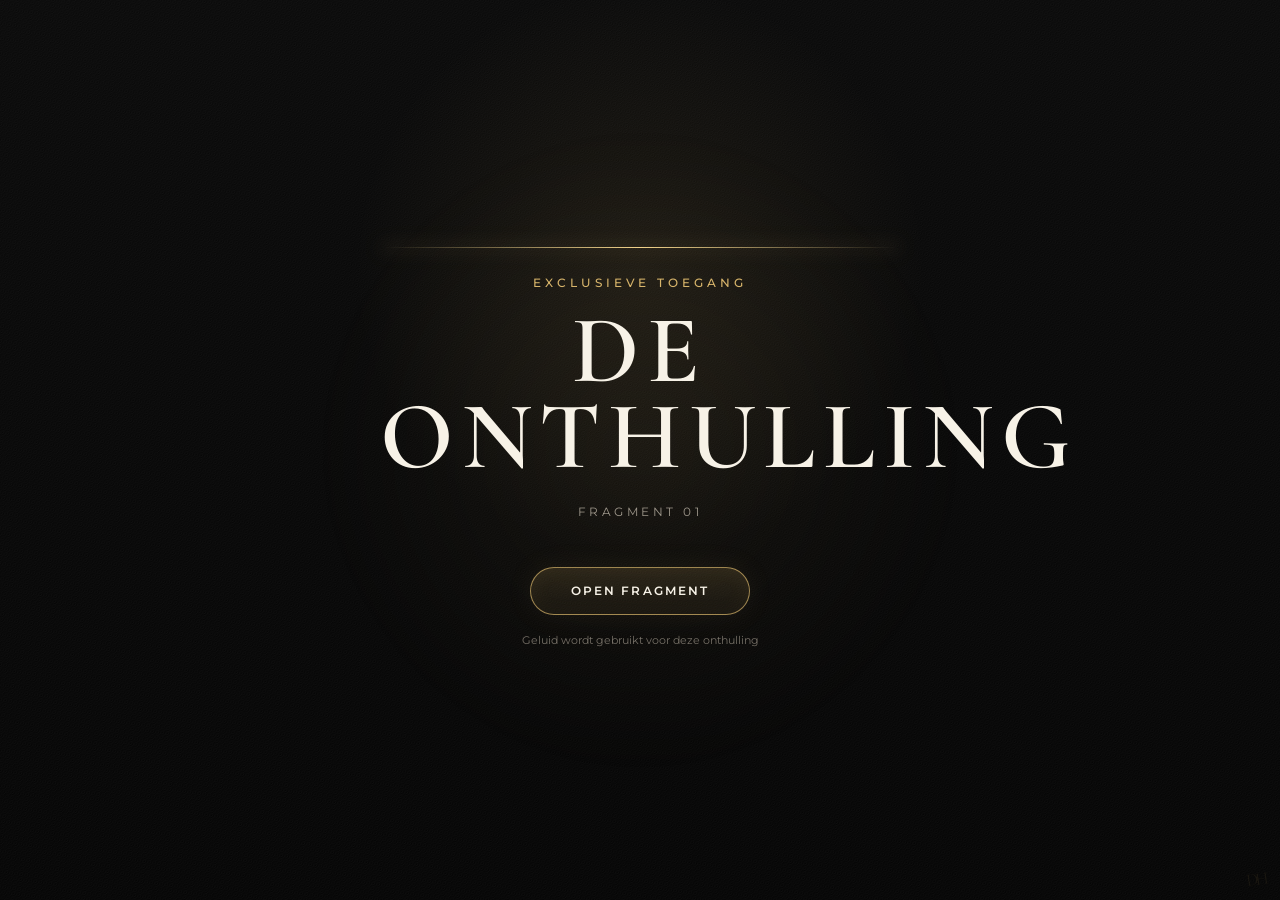
==== index.html @ 3694e0f7 "Add files via upload" ====
<!doctype html>
<html lang="nl">
<head>
  <meta charset="utf-8">
  <meta name="viewport" content="width=device-width, initial-scale=1, viewport-fit=cover">
  <meta name="theme-color" content="#050505">
  <meta name="robots" content="noindex,nofollow,noarchive">
  <title>De Onthulling — Fragment 01</title>
  <link rel="preconnect" href="https://fonts.googleapis.com">
  <link rel="preconnect" href="https://fonts.gstatic.com" crossorigin>
  <link href="https://fonts.googleapis.com/css2?family=Cormorant+Garamond:wght@500;600&family=Montserrat:wght@300;400;500;600&display=swap" rel="stylesheet">
  <link rel="stylesheet" href="styles.css">
</head>
<body>
  <main class="experience" aria-live="polite">
    <div class="ambient" aria-hidden="true"></div>
    <div class="grain" aria-hidden="true"></div>

    <section id="start-screen" class="screen is-visible">
      <div class="brand-block">
        <div class="gold-line"></div>
        <p class="eyebrow">EXCLUSIEVE TOEGANG</p>
        <h1>DE ONTHULLING</h1>
        <p class="fragment-label">FRAGMENT 01</p>
      </div>
      <button id="start-button" class="primary-button" type="button">OPEN FRAGMENT</button>
      <p class="sound-note">Geluid wordt gebruikt voor deze onthulling</p>
    </section>

    <section id="protocol-screen" class="screen">
      <div class="protocol-panel">
        <p class="eyebrow">THE REVEAL PROTOCOL</p>
        <div id="protocol-log" class="protocol-log"></div>
        <div class="progress-shell" aria-hidden="true"><div id="progress-bar" class="progress-bar"></div></div>
      </div>
    </section>

    <section id="countdown-screen" class="screen">
      <p class="eyebrow">FRAGMENT WORDT VRIJGEGEVEN</p>
      <div id="countdown" class="countdown">3</div>
    </section>

    <section id="audio-screen" class="screen">
      <p class="eyebrow">FRAGMENT 01</p>
      <h2>Luister.</h2>
      <div class="wave" aria-hidden="true">
        <span></span><span></span><span></span><span></span><span></span>
        <span></span><span></span><span></span><span></span><span></span>
        <span></span><span></span><span></span><span></span><span></span>
      </div>
      <p class="audio-status">Audiofragment wordt afgespeeld</p>
      <button id="replay-button" class="text-button" type="button">Opnieuw afspelen</button>
    </section>

    <section id="complete-screen" class="screen">
      <div class="completion-mark">✓</div>
      <p class="eyebrow">FRAGMENT VOLTOOID</p>
      <h2>Voortgang opgeslagen.</h2>
      <p class="closing-copy">De volgende onthulling wacht op het juiste moment.</p>
      <button id="restart-button" class="text-button" type="button">Fragment opnieuw beleven</button>
    </section>

    <div class="hidden-signature" aria-hidden="true">DH</div>

    <audio id="crowd-audio" preload="auto">
      <source src="assets/fragment-01-applaus.mp3" type="audio/mpeg">
      <source src="assets/fragment-01-applaus.ogg" type="audio/ogg">
    </audio>
  </main>
  <script src="script.js"></script>
</body>
</html>
---- styles.css ----
:root{--bg:#050505;--gold:#d8b56b;--gold-bright:#f1d38b;--text:#f7f2e7;--muted:#9d968a}*{box-sizing:border-box}html,body{min-height:100%;margin:0;background:var(--bg);color:var(--text);font-family:"Montserrat",sans-serif}body{overflow:hidden;min-height:100dvh}button{font:inherit}.experience{position:relative;min-height:100dvh;display:grid;place-items:center;isolation:isolate;overflow:hidden;background:radial-gradient(circle at 50% 30%,rgba(216,181,107,.09),transparent 32%),linear-gradient(180deg,#080808 0%,#030303 100%)}.ambient{position:absolute;width:42rem;height:42rem;border-radius:50%;background:radial-gradient(circle,rgba(216,181,107,.06),transparent 68%);filter:blur(20px);animation:breathe 7s ease-in-out infinite}.grain{position:absolute;inset:-50%;opacity:.045;pointer-events:none;background-image:repeating-radial-gradient(circle at 0 0,transparent 0,#fff 1px,transparent 2px);background-size:5px 5px;transform:rotate(8deg)}.screen{position:absolute;inset:0;padding:max(28px,env(safe-area-inset-top)) 24px max(34px,env(safe-area-inset-bottom));display:grid;place-items:center;align-content:center;text-align:center;opacity:0;transform:scale(.985);pointer-events:none;transition:opacity .9s ease,transform 1.2s ease}.screen.is-visible{opacity:1;transform:scale(1);pointer-events:auto}.brand-block{width:min(88vw,520px)}.gold-line{width:0;height:1px;margin:0 auto 28px;background:linear-gradient(90deg,transparent,var(--gold-bright),transparent);box-shadow:0 0 18px rgba(241,211,139,.65);animation:drawLine 1.8s .25s ease forwards}.eyebrow{margin:0 0 18px;color:var(--gold);font-size:.72rem;letter-spacing:.34em;font-weight:500}h1,h2{font-family:"Cormorant Garamond",serif;font-weight:600}h1{margin:0;font-size:clamp(3rem,11vw,6rem);letter-spacing:.08em;line-height:.9}h2{margin:6px 0 24px;font-size:clamp(2.3rem,9vw,4.8rem);letter-spacing:.03em}.fragment-label{margin:24px 0 48px;color:var(--muted);font-size:.78rem;letter-spacing:.28em}.primary-button{min-width:220px;padding:16px 24px;border:1px solid rgba(216,181,107,.7);border-radius:999px;color:var(--text);background:linear-gradient(180deg,rgba(216,181,107,.14),rgba(216,181,107,.05));letter-spacing:.18em;font-size:.73rem;font-weight:600;box-shadow:inset 0 0 20px rgba(216,181,107,.05),0 0 30px rgba(216,181,107,.07);cursor:pointer;transition:.3s ease}.primary-button:active{transform:scale(.98)}.sound-note{margin:18px 0 0;color:#756f66;font-size:.68rem}.protocol-panel{width:min(86vw,520px)}.protocol-log{min-height:176px;display:grid;align-content:center;gap:14px;margin:16px 0 28px;color:#d4cdc2;font-size:.82rem;letter-spacing:.05em}.protocol-entry{opacity:0;transform:translateY(8px);animation:revealEntry .55s ease forwards}.protocol-entry strong{color:var(--gold-bright);font-weight:500}.progress-shell{height:2px;overflow:hidden;background:rgba(255,255,255,.08)}.progress-bar{width:0;height:100%;background:linear-gradient(90deg,var(--gold),var(--gold-bright));box-shadow:0 0 14px rgba(216,181,107,.65);transition:width .7s ease}.countdown{font-family:"Cormorant Garamond",serif;font-size:clamp(8rem,35vw,15rem);line-height:.8;color:var(--gold-bright);text-shadow:0 0 45px rgba(216,181,107,.22);animation:countPulse .9s ease}.wave{height:88px;display:flex;align-items:center;justify-content:center;gap:5px;margin:8px 0 18px}.wave span{width:3px;height:14px;border-radius:4px;background:linear-gradient(180deg,var(--gold-bright),#8e6e34);box-shadow:0 0 12px rgba(216,181,107,.3);animation:wave 1s ease-in-out infinite}.wave span:nth-child(2n){animation-delay:-.15s}.wave span:nth-child(3n){animation-delay:-.35s}.wave span:nth-child(4n){animation-delay:-.55s}.audio-status,.closing-copy{color:var(--muted);font-size:.83rem;line-height:1.8}.text-button{margin-top:28px;padding:10px 8px;border:0;border-bottom:1px solid rgba(216,181,107,.35);color:var(--gold);background:transparent;font-size:.7rem;letter-spacing:.13em;text-transform:uppercase;cursor:pointer}.completion-mark{width:62px;height:62px;display:grid;place-items:center;margin-bottom:26px;border:1px solid rgba(216,181,107,.55);border-radius:50%;color:var(--gold-bright);font-size:1.5rem;box-shadow:0 0 26px rgba(216,181,107,.1)}.hidden-signature{position:absolute;right:14px;bottom:calc(10px + env(safe-area-inset-bottom));color:rgba(216,181,107,.08);font-family:"Cormorant Garamond",serif;font-size:1.1rem;letter-spacing:-.15em;transform:rotate(-8deg);user-select:none}@keyframes drawLine{to{width:100%}}@keyframes revealEntry{to{opacity:1;transform:translateY(0)}}@keyframes breathe{50%{transform:scale(1.08);opacity:.7}}@keyframes countPulse{0%{opacity:0;transform:scale(.7);filter:blur(8px)}35%{opacity:1;transform:scale(1.08);filter:blur(0)}100%{transform:scale(1)}}@keyframes wave{0%,100%{height:14px;opacity:.45}50%{height:72px;opacity:1}}@media(prefers-reduced-motion:reduce){*,*::before,*::after{animation-duration:.01ms!important;animation-iteration-count:1!important;transition-duration:.01ms!important}}
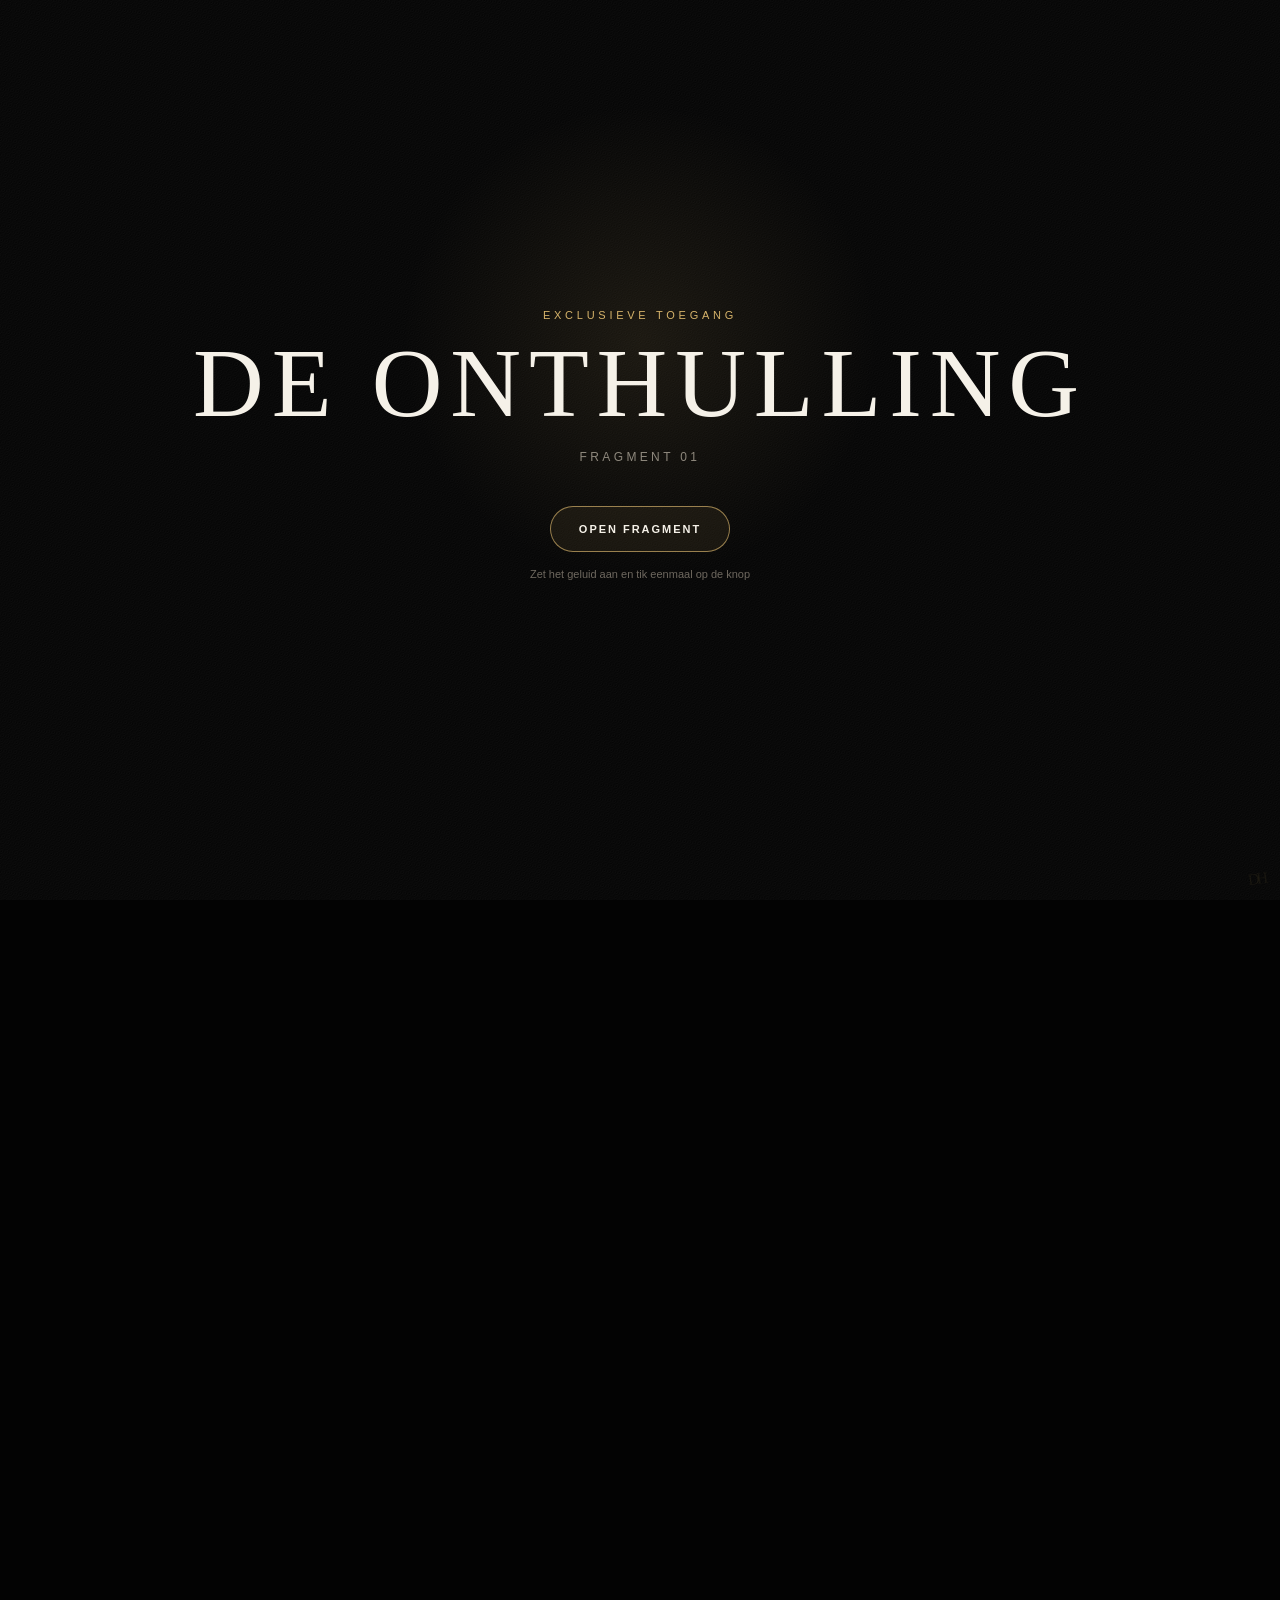
==== commit 2bde05f4: "Add files via upload" ====
--- a/index.html
+++ b/index.html
@@ -1,72 +1,91 @@
 <!doctype html>
 <html lang="nl">
 <head>
-  <meta charset="utf-8">
-  <meta name="viewport" content="width=device-width, initial-scale=1, viewport-fit=cover">
-  <meta name="theme-color" content="#050505">
-  <meta name="robots" content="noindex,nofollow,noarchive">
-  <title>De Onthulling — Fragment 01</title>
-  <link rel="preconnect" href="https://fonts.googleapis.com">
-  <link rel="preconnect" href="https://fonts.gstatic.com" crossorigin>
-  <link href="https://fonts.googleapis.com/css2?family=Cormorant+Garamond:wght@500;600&family=Montserrat:wght@300;400;500;600&display=swap" rel="stylesheet">
-  <link rel="stylesheet" href="styles.css">
+<meta charset="utf-8">
+<meta name="viewport" content="width=device-width,initial-scale=1,viewport-fit=cover">
+<meta name="theme-color" content="#030303">
+<meta name="robots" content="noindex,nofollow,noarchive">
+<title>De Onthulling — Fragment 01</title>
+<style>
+:root{--bg:#030303;--gold:#d6b36a;--light:#f6dda0;--text:#f5f1e8;--muted:#8e887d}
+*{box-sizing:border-box}html,body{margin:0;min-height:100%;background:var(--bg);color:var(--text);font-family:Arial,Helvetica,sans-serif;overflow:hidden}
+body{min-height:100dvh}
+#app{position:relative;min-height:100dvh;display:grid;place-items:center;isolation:isolate;background:radial-gradient(circle at 50% 38%,rgba(214,179,106,.10),transparent 28%),#030303}
+#app:before{content:"";position:absolute;inset:-60%;opacity:.045;background-image:repeating-radial-gradient(circle at 0 0,transparent 0,#fff 1px,transparent 2px);background-size:5px 5px;transform:rotate(8deg);pointer-events:none}
+.screen{position:absolute;inset:0;padding:32px 24px;display:grid;place-items:center;align-content:center;text-align:center;opacity:0;transform:scale(.985);pointer-events:none;transition:opacity 1.1s ease,transform 1.4s ease}
+.screen.show{opacity:1;transform:scale(1);pointer-events:auto}
+.kicker{margin:0 0 18px;color:var(--gold);font-size:11px;letter-spacing:.34em;text-transform:uppercase}
+h1,h2{font-family:Georgia,'Times New Roman',serif;font-weight:500}
+h1{margin:0;font-size:clamp(48px,12vw,98px);line-height:.9;letter-spacing:.08em}
+h2{margin:8px 0 20px;font-size:clamp(38px,9vw,72px)}
+.sub{margin:22px 0 42px;color:var(--muted);font-size:12px;letter-spacing:.28em}
+button{border:1px solid rgba(214,179,106,.68);border-radius:999px;padding:16px 28px;color:var(--text);background:rgba(214,179,106,.08);font-size:11px;font-weight:700;letter-spacing:.18em;cursor:pointer}
+button:active{transform:scale(.98)}
+.note{margin-top:16px;color:#6e685f;font-size:11px}
+.cinema-logo{position:relative;width:min(82vw,620px);height:190px;display:grid;place-items:center}
+.logo-line{position:absolute;height:2px;width:0;background:linear-gradient(90deg,transparent,var(--light),transparent);box-shadow:0 0 24px rgba(246,221,160,.7)}
+.logo-line.top{top:26px;animation:lineDraw 2.4s forwards}
+.logo-line.bottom{bottom:26px;animation:lineDraw 2.4s .35s forwards}
+.logo-title{opacity:0;filter:blur(12px);transform:scale(1.12);animation:titleReveal 2.8s .9s forwards;font-family:Georgia,'Times New Roman',serif;font-size:clamp(42px,10vw,88px);letter-spacing:.10em;white-space:nowrap}
+.flare{position:absolute;width:10px;height:10px;border-radius:50%;background:var(--light);box-shadow:0 0 30px 12px rgba(246,221,160,.3);opacity:0;animation:flare 2s 2.1s ease forwards}
+.protocol{width:min(86vw,520px)}
+.log{min-height:230px;display:grid;align-content:center;gap:18px;font-size:13px;letter-spacing:.06em;color:#cfc8bc}
+.entry{opacity:0;transform:translateY(10px);animation:entry .7s forwards}
+.entry strong{color:var(--light);font-weight:500}
+.track{height:2px;background:rgba(255,255,255,.08);overflow:hidden}
+.bar{height:100%;width:0;background:linear-gradient(90deg,var(--gold),var(--light));box-shadow:0 0 16px rgba(214,179,106,.8);transition:width 1.2s ease}
+.count{font-family:Georgia,'Times New Roman',serif;font-size:clamp(130px,36vw,260px);color:var(--light);text-shadow:0 0 50px rgba(214,179,106,.23)}
+.count.pop{animation:pop 1.25s ease}
+.wave{height:100px;display:flex;align-items:center;justify-content:center;gap:6px;margin:12px 0 22px}
+.wave i{display:block;width:3px;height:16px;border-radius:5px;background:linear-gradient(var(--light),#8d6c31);box-shadow:0 0 12px rgba(214,179,106,.35);animation:wave 1s ease-in-out infinite}
+.wave i:nth-child(2n){animation-delay:-.2s}.wave i:nth-child(3n){animation-delay:-.45s}.wave i:nth-child(5n){animation-delay:-.65s}
+.status,.closing{color:var(--muted);font-size:13px;line-height:1.8}
+.check{width:66px;height:66px;margin:0 auto 28px;display:grid;place-items:center;border:1px solid rgba(214,179,106,.55);border-radius:50%;color:var(--light);font-size:25px;box-shadow:0 0 30px rgba(214,179,106,.12)}
+.signature{position:absolute;right:15px;bottom:12px;color:rgba(214,179,106,.07);font-family:Georgia,serif;letter-spacing:-.18em;transform:rotate(-8deg)}
+.error{max-width:480px;color:#d7cbb4;font-size:13px;line-height:1.7}
+@keyframes lineDraw{to{width:100%}}@keyframes titleReveal{to{opacity:1;filter:blur(0);transform:scale(1)}}@keyframes flare{30%{opacity:1}100%{opacity:0;transform:scale(18)}}@keyframes entry{to{opacity:1;transform:none}}@keyframes pop{0%{opacity:0;transform:scale(.65);filter:blur(12px)}35%{opacity:1;transform:scale(1.08);filter:blur(0)}100%{transform:scale(1)}}@keyframes wave{0%,100%{height:16px;opacity:.4}50%{height:88px;opacity:1}}
+@media(max-width:430px){.logo-title{font-size:38px;letter-spacing:.07em}.log{min-height:210px;gap:16px}}
+</style>
 </head>
 <body>
-  <main class="experience" aria-live="polite">
-    <div class="ambient" aria-hidden="true"></div>
-    <div class="grain" aria-hidden="true"></div>
-
-    <section id="start-screen" class="screen is-visible">
-      <div class="brand-block">
-        <div class="gold-line"></div>
-        <p class="eyebrow">EXCLUSIEVE TOEGANG</p>
-        <h1>DE ONTHULLING</h1>
-        <p class="fragment-label">FRAGMENT 01</p>
-      </div>
-      <button id="start-button" class="primary-button" type="button">OPEN FRAGMENT</button>
-      <p class="sound-note">Geluid wordt gebruikt voor deze onthulling</p>
-    </section>
-
-    <section id="protocol-screen" class="screen">
-      <div class="protocol-panel">
-        <p class="eyebrow">THE REVEAL PROTOCOL</p>
-        <div id="protocol-log" class="protocol-log"></div>
-        <div class="progress-shell" aria-hidden="true"><div id="progress-bar" class="progress-bar"></div></div>
-      </div>
-    </section>
-
-    <section id="countdown-screen" class="screen">
-      <p class="eyebrow">FRAGMENT WORDT VRIJGEGEVEN</p>
-      <div id="countdown" class="countdown">3</div>
-    </section>
-
-    <section id="audio-screen" class="screen">
-      <p class="eyebrow">FRAGMENT 01</p>
-      <h2>Luister.</h2>
-      <div class="wave" aria-hidden="true">
-        <span></span><span></span><span></span><span></span><span></span>
-        <span></span><span></span><span></span><span></span><span></span>
-        <span></span><span></span><span></span><span></span><span></span>
-      </div>
-      <p class="audio-status">Audiofragment wordt afgespeeld</p>
-      <button id="replay-button" class="text-button" type="button">Opnieuw afspelen</button>
-    </section>
-
-    <section id="complete-screen" class="screen">
-      <div class="completion-mark">✓</div>
-      <p class="eyebrow">FRAGMENT VOLTOOID</p>
-      <h2>Voortgang opgeslagen.</h2>
-      <p class="closing-copy">De volgende onthulling wacht op het juiste moment.</p>
-      <button id="restart-button" class="text-button" type="button">Fragment opnieuw beleven</button>
-    </section>
-
-    <div class="hidden-signature" aria-hidden="true">DH</div>
-
-    <audio id="crowd-audio" preload="auto">
-      <source src="assets/fragment-01-applaus.mp3" type="audio/mpeg">
-      <source src="assets/fragment-01-applaus.ogg" type="audio/ogg">
-    </audio>
-  </main>
-  <script src="script.js"></script>
+<main id="app">
+<section id="start" class="screen show"><div><p class="kicker">Exclusieve toegang</p><h1>DE ONTHULLING</h1><p class="sub">FRAGMENT 01</p><button id="open">OPEN FRAGMENT</button><p class="note">Zet het geluid aan en tik eenmaal op de knop</p></div></section>
+<section id="brand" class="screen"><div class="cinema-logo"><div class="logo-line top"></div><div class="flare"></div><div class="logo-title">DE ONTHULLING</div><div class="logo-line bottom"></div></div></section>
+<section id="protocol" class="screen"><div class="protocol"><p class="kicker">Reveal protocol</p><div id="log" class="log"></div><div class="track"><div id="bar" class="bar"></div></div></div></section>
+<section id="countdown" class="screen"><div><p class="kicker">Fragment wordt vrijgegeven</p><div id="number" class="count">3</div></div></section>
+<section id="audioScreen" class="screen"><div><p class="kicker">Fragment 01</p><h2>Luister.</h2><div class="wave"><i></i><i></i><i></i><i></i><i></i><i></i><i></i><i></i><i></i><i></i><i></i><i></i><i></i><i></i><i></i><i></i><i></i></div><p id="audioStatus" class="status">Audiofragment wordt afgespeeld</p><button id="soundFallback" style="display:none">START GELUID</button></div></section>
+<section id="complete" class="screen"><div><div class="check">✓</div><p class="kicker">Fragment voltooid</p><h2>Voortgang opgeslagen.</h2><p class="closing">De volgende onthulling wacht op het juiste moment.</p><button id="again">OPNIEUW BELEVEN</button></div></section>
+<div class="signature">DH</div>
+<audio id="audio" preload="auto" playsinline src="[data-uri]"></audio>
+</main>
+<script>
+const $=id=>document.getElementById(id), wait=ms=>new Promise(r=>setTimeout(r,ms));
+const screens=['start','brand','protocol','countdown','audioScreen','complete'];
+function show(id){screens.forEach(x=>$(x).classList.toggle('show',x===id));}
+const audio=$('audio'); let unlocked=false;
+async function unlockAudio(){
+  audio.loop=true; audio.volume=0.001; audio.currentTime=0;
+  try{await audio.play(); unlocked=true;}catch(e){unlocked=false;}
+}
+async function reveal(){
+  $('open').disabled=true;
+  await unlockAudio();
+  show('brand'); await wait(4300);
+  show('protocol'); $('log').innerHTML=''; $('bar').style.width='0%';
+  const rows=[['Systeem wordt geactiveerd…',18],['Beveiligde verbinding wordt opgebouwd…',39],['Identiteit geverifieerd.',61],['Nieuw fragment gedetecteerd.',82],['<strong>Fragment 01 wordt vrijgegeven…</strong>',100]];
+  for(const [txt,pct] of rows){const d=document.createElement('div');d.className='entry';d.innerHTML=txt;$('log').appendChild(d);$('bar').style.width=pct+'%';await wait(1550);}
+  await wait(1200); show('countdown');
+  for(const n of [3,2,1]){$('number').textContent=n;$('number').classList.remove('pop');void $('number').offsetWidth;$('number').classList.add('pop');await wait(1450);}
+  show('audioScreen'); await startAudible();
+}
+async function startAudible(){
+  try{audio.pause();audio.loop=false;audio.currentTime=0;audio.volume=1;await audio.play();$('soundFallback').style.display='none';$('audioStatus').textContent='Audiofragment wordt afgespeeld';}
+  catch(e){$('audioStatus').textContent='Tik hieronder om het geluid te starten.';$('soundFallback').style.display='inline-block';}
+}
+audio.addEventListener('ended',async()=>{await wait(1000);show('complete');localStorage.setItem('onthulling-f01','voltooid')});
+$('open').addEventListener('click',reveal);
+$('soundFallback').addEventListener('click',startAudible);
+$('again').addEventListener('click',()=>{audio.pause();audio.currentTime=0;$('open').disabled=false;show('start')});
+</script>
 </body>
-</html>
+</html>
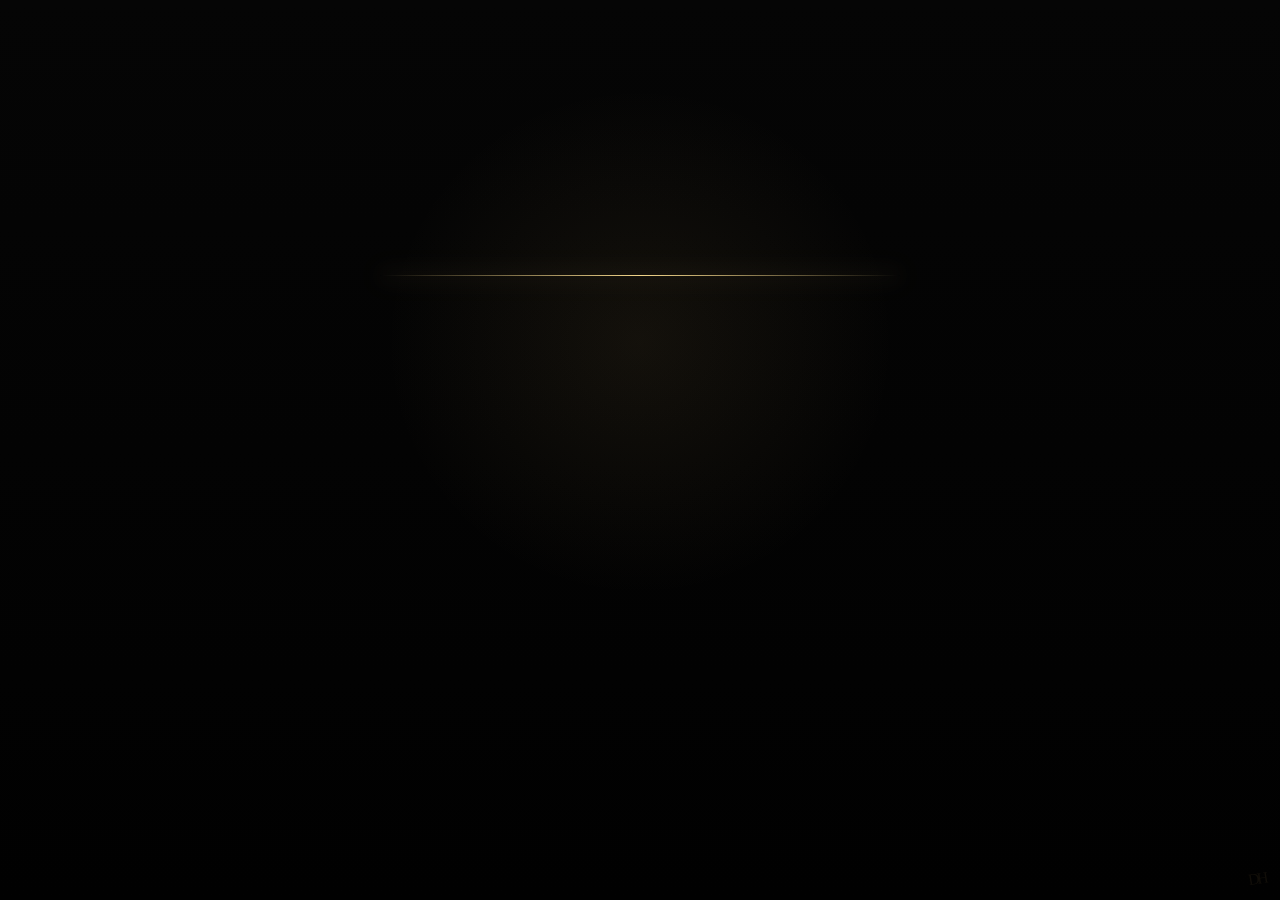
==== commit 4f95e1fb: "Add files via upload" ====
--- a/index.html
+++ b/index.html
@@ -7,85 +7,245 @@
 <meta name="robots" content="noindex,nofollow,noarchive">
 <title>De Onthulling — Fragment 01</title>
 <style>
-:root{--bg:#030303;--gold:#d6b36a;--light:#f6dda0;--text:#f5f1e8;--muted:#8e887d}
-*{box-sizing:border-box}html,body{margin:0;min-height:100%;background:var(--bg);color:var(--text);font-family:Arial,Helvetica,sans-serif;overflow:hidden}
-body{min-height:100dvh}
-#app{position:relative;min-height:100dvh;display:grid;place-items:center;isolation:isolate;background:radial-gradient(circle at 50% 38%,rgba(214,179,106,.10),transparent 28%),#030303}
-#app:before{content:"";position:absolute;inset:-60%;opacity:.045;background-image:repeating-radial-gradient(circle at 0 0,transparent 0,#fff 1px,transparent 2px);background-size:5px 5px;transform:rotate(8deg);pointer-events:none}
-.screen{position:absolute;inset:0;padding:32px 24px;display:grid;place-items:center;align-content:center;text-align:center;opacity:0;transform:scale(.985);pointer-events:none;transition:opacity 1.1s ease,transform 1.4s ease}
-.screen.show{opacity:1;transform:scale(1);pointer-events:auto}
-.kicker{margin:0 0 18px;color:var(--gold);font-size:11px;letter-spacing:.34em;text-transform:uppercase}
-h1,h2{font-family:Georgia,'Times New Roman',serif;font-weight:500}
-h1{margin:0;font-size:clamp(48px,12vw,98px);line-height:.9;letter-spacing:.08em}
-h2{margin:8px 0 20px;font-size:clamp(38px,9vw,72px)}
-.sub{margin:22px 0 42px;color:var(--muted);font-size:12px;letter-spacing:.28em}
-button{border:1px solid rgba(214,179,106,.68);border-radius:999px;padding:16px 28px;color:var(--text);background:rgba(214,179,106,.08);font-size:11px;font-weight:700;letter-spacing:.18em;cursor:pointer}
-button:active{transform:scale(.98)}
-.note{margin-top:16px;color:#6e685f;font-size:11px}
-.cinema-logo{position:relative;width:min(82vw,620px);height:190px;display:grid;place-items:center}
-.logo-line{position:absolute;height:2px;width:0;background:linear-gradient(90deg,transparent,var(--light),transparent);box-shadow:0 0 24px rgba(246,221,160,.7)}
-.logo-line.top{top:26px;animation:lineDraw 2.4s forwards}
-.logo-line.bottom{bottom:26px;animation:lineDraw 2.4s .35s forwards}
-.logo-title{opacity:0;filter:blur(12px);transform:scale(1.12);animation:titleReveal 2.8s .9s forwards;font-family:Georgia,'Times New Roman',serif;font-size:clamp(42px,10vw,88px);letter-spacing:.10em;white-space:nowrap}
-.flare{position:absolute;width:10px;height:10px;border-radius:50%;background:var(--light);box-shadow:0 0 30px 12px rgba(246,221,160,.3);opacity:0;animation:flare 2s 2.1s ease forwards}
-.protocol{width:min(86vw,520px)}
-.log{min-height:230px;display:grid;align-content:center;gap:18px;font-size:13px;letter-spacing:.06em;color:#cfc8bc}
-.entry{opacity:0;transform:translateY(10px);animation:entry .7s forwards}
-.entry strong{color:var(--light);font-weight:500}
-.track{height:2px;background:rgba(255,255,255,.08);overflow:hidden}
-.bar{height:100%;width:0;background:linear-gradient(90deg,var(--gold),var(--light));box-shadow:0 0 16px rgba(214,179,106,.8);transition:width 1.2s ease}
-.count{font-family:Georgia,'Times New Roman',serif;font-size:clamp(130px,36vw,260px);color:var(--light);text-shadow:0 0 50px rgba(214,179,106,.23)}
-.count.pop{animation:pop 1.25s ease}
-.wave{height:100px;display:flex;align-items:center;justify-content:center;gap:6px;margin:12px 0 22px}
-.wave i{display:block;width:3px;height:16px;border-radius:5px;background:linear-gradient(var(--light),#8d6c31);box-shadow:0 0 12px rgba(214,179,106,.35);animation:wave 1s ease-in-out infinite}
-.wave i:nth-child(2n){animation-delay:-.2s}.wave i:nth-child(3n){animation-delay:-.45s}.wave i:nth-child(5n){animation-delay:-.65s}
-.status,.closing{color:var(--muted);font-size:13px;line-height:1.8}
-.check{width:66px;height:66px;margin:0 auto 28px;display:grid;place-items:center;border:1px solid rgba(214,179,106,.55);border-radius:50%;color:var(--light);font-size:25px;box-shadow:0 0 30px rgba(214,179,106,.12)}
-.signature{position:absolute;right:15px;bottom:12px;color:rgba(214,179,106,.07);font-family:Georgia,serif;letter-spacing:-.18em;transform:rotate(-8deg)}
-.error{max-width:480px;color:#d7cbb4;font-size:13px;line-height:1.7}
-@keyframes lineDraw{to{width:100%}}@keyframes titleReveal{to{opacity:1;filter:blur(0);transform:scale(1)}}@keyframes flare{30%{opacity:1}100%{opacity:0;transform:scale(18)}}@keyframes entry{to{opacity:1;transform:none}}@keyframes pop{0%{opacity:0;transform:scale(.65);filter:blur(12px)}35%{opacity:1;transform:scale(1.08);filter:blur(0)}100%{transform:scale(1)}}@keyframes wave{0%,100%{height:16px;opacity:.4}50%{height:88px;opacity:1}}
-@media(max-width:430px){.logo-title{font-size:38px;letter-spacing:.07em}.log{min-height:210px;gap:16px}}
+:root{--bg:#030303;--gold:#d5b16a;--gold2:#f2d58a;--white:#f4f0e8;--muted:#8f887b}
+*{box-sizing:border-box}
+html,body{margin:0;min-height:100%;background:var(--bg);color:var(--white);font-family:Arial,Helvetica,sans-serif}
+body{overflow:hidden}
+button{font:inherit}
+#app{position:relative;min-height:100dvh;display:grid;place-items:center;overflow:hidden;background:
+radial-gradient(circle at 50% 38%,rgba(213,177,106,.08),transparent 30%),
+linear-gradient(#050505,#010101)}
+#app:before{content:"";position:absolute;inset:-40%;opacity:.035;background-image:radial-gradient(#fff .6px,transparent .6px);background-size:4px 4px;animation:grain 10s linear infinite;pointer-events:none}
+.screen{position:absolute;inset:0;display:grid;place-items:center;align-content:center;text-align:center;padding:28px;opacity:0;transform:scale(.985);pointer-events:none;transition:opacity 1.1s ease,transform 1.4s ease}
+.screen.active{opacity:1;transform:scale(1);pointer-events:auto}
+.kicker{font-size:.68rem;letter-spacing:.34em;color:var(--gold);margin:0 0 18px}
+h1,h2{font-family:Georgia,"Times New Roman",serif;font-weight:500;margin:0}
+h1{font-size:clamp(3rem,12vw,7.5rem);letter-spacing:.08em;line-height:.9}
+h2{font-size:clamp(2.2rem,8vw,4.8rem);letter-spacing:.04em}
+.sub{margin-top:22px;color:var(--muted);font-size:.78rem;letter-spacing:.22em}
+.start{margin-top:52px;padding:16px 28px;border:1px solid rgba(213,177,106,.7);border-radius:999px;color:var(--white);background:rgba(213,177,106,.08);letter-spacing:.16em;font-size:.72rem;cursor:pointer;box-shadow:0 0 34px rgba(213,177,106,.08)}
+.start:hover{background:rgba(213,177,106,.14)}
+.line{width:0;height:1px;margin:0 auto 30px;background:linear-gradient(90deg,transparent,var(--gold2),transparent);box-shadow:0 0 22px rgba(242,213,138,.65)}
+.line.draw{animation:draw 2.2s ease forwards}
+.flash{position:absolute;inset:0;background:radial-gradient(circle,rgba(242,213,138,.22),transparent 38%);opacity:0;pointer-events:none}
+.flash.go{animation:flash 1.1s ease}
+.logo-word{opacity:0;filter:blur(10px);transform:scale(.86);text-shadow:0 0 35px rgba(213,177,106,.18)}
+.logo-word.show{animation:logo 2.2s cubic-bezier(.2,.8,.2,1) forwards}
+.authorized{font-size:.68rem;letter-spacing:.45em;color:var(--gold2);opacity:0}
+.authorized.show{animation:fadeInOut 2.2s ease forwards}
+.protocol{width:min(86vw,540px)}
+.log{min-height:220px;display:grid;align-content:center;gap:17px;margin:26px 0;color:#d2ccc2;font-size:.82rem;letter-spacing:.06em}
+.entry{opacity:0;transform:translateY(9px)}
+.entry.show{animation:entry .75s ease forwards}
+.bar-shell{height:2px;background:rgba(255,255,255,.08);overflow:hidden}
+.bar{height:100%;width:0;background:linear-gradient(90deg,var(--gold),var(--gold2));box-shadow:0 0 14px rgba(213,177,106,.65);transition:width 1.2s ease}
+.count{font-family:Georgia,"Times New Roman",serif;font-size:clamp(9rem,38vw,18rem);color:var(--gold2);line-height:.8;text-shadow:0 0 50px rgba(213,177,106,.22)}
+.count.pulse{animation:count 1.15s ease}
+.wave{height:95px;display:flex;align-items:center;justify-content:center;gap:5px;margin:28px 0 8px}
+.wave i{display:block;width:3px;height:12px;border-radius:4px;background:linear-gradient(var(--gold2),#80632d);box-shadow:0 0 12px rgba(213,177,106,.3);animation:wave 1s ease-in-out infinite}
+.wave i:nth-child(2n){animation-delay:-.16s}.wave i:nth-child(3n){animation-delay:-.32s}.wave i:nth-child(4n){animation-delay:-.48s}
+.done{width:66px;height:66px;border:1px solid rgba(213,177,106,.55);border-radius:50%;display:grid;place-items:center;margin:0 auto 28px;color:var(--gold2);font-size:1.5rem;box-shadow:0 0 28px rgba(213,177,106,.12)}
+.copy{color:var(--muted);line-height:1.8;font-size:.83rem;max-width:420px}
+.retry{margin-top:28px;border:0;border-bottom:1px solid rgba(213,177,106,.35);background:none;color:var(--gold);padding:9px;letter-spacing:.12em;text-transform:uppercase;font-size:.68rem;cursor:pointer}
+.dh{position:absolute;right:14px;bottom:12px;color:rgba(213,177,106,.075);font-family:Georgia,serif;letter-spacing:-.16em;transform:rotate(-9deg);user-select:none}
+@keyframes draw{to{width:min(78vw,520px)}}
+@keyframes flash{0%{opacity:0}25%{opacity:1}100%{opacity:0}}
+@keyframes logo{to{opacity:1;filter:blur(0);transform:scale(1)}}
+@keyframes fadeInOut{0%{opacity:0}30%,65%{opacity:1}100%{opacity:0}}
+@keyframes entry{to{opacity:1;transform:none}}
+@keyframes count{0%{opacity:0;transform:scale(.68);filter:blur(10px)}40%{opacity:1;transform:scale(1.08);filter:blur(0)}100%{transform:scale(1)}}
+@keyframes wave{0%,100%{height:12px;opacity:.4}50%{height:82px;opacity:1}}
+@keyframes grain{to{transform:translate3d(3%,2%,0)}}
+@media(prefers-reduced-motion:reduce){*{animation-duration:.01ms!important;transition-duration:.01ms!important}}
 </style>
 </head>
 <body>
 <main id="app">
-<section id="start" class="screen show"><div><p class="kicker">Exclusieve toegang</p><h1>DE ONTHULLING</h1><p class="sub">FRAGMENT 01</p><button id="open">OPEN FRAGMENT</button><p class="note">Zet het geluid aan en tik eenmaal op de knop</p></div></section>
-<section id="brand" class="screen"><div class="cinema-logo"><div class="logo-line top"></div><div class="flare"></div><div class="logo-title">DE ONTHULLING</div><div class="logo-line bottom"></div></div></section>
-<section id="protocol" class="screen"><div class="protocol"><p class="kicker">Reveal protocol</p><div id="log" class="log"></div><div class="track"><div id="bar" class="bar"></div></div></div></section>
-<section id="countdown" class="screen"><div><p class="kicker">Fragment wordt vrijgegeven</p><div id="number" class="count">3</div></div></section>
-<section id="audioScreen" class="screen"><div><p class="kicker">Fragment 01</p><h2>Luister.</h2><div class="wave"><i></i><i></i><i></i><i></i><i></i><i></i><i></i><i></i><i></i><i></i><i></i><i></i><i></i><i></i><i></i><i></i><i></i></div><p id="audioStatus" class="status">Audiofragment wordt afgespeeld</p><button id="soundFallback" style="display:none">START GELUID</button></div></section>
-<section id="complete" class="screen"><div><div class="check">✓</div><p class="kicker">Fragment voltooid</p><h2>Voortgang opgeslagen.</h2><p class="closing">De volgende onthulling wacht op het juiste moment.</p><button id="again">OPNIEUW BELEVEN</button></div></section>
-<div class="signature">DH</div>
-<audio id="audio" preload="auto" playsinline src="[data-uri]"></audio>
+  <section id="start" class="screen active">
+    <div>
+      <div class="line" id="bootLine"></div>
+      <div class="authorized" id="bootAuthorized">AUTHORIZED</div>
+      <h1 class="logo-word" id="bootLogo">DE ONTHULLING</h1>
+      <p class="sub" id="bootFragment" style="opacity:0">FRAGMENT 01</p>
+      <button id="open" class="start" style="opacity:0;pointer-events:none">OPEN FRAGMENT</button>
+      <p id="soundHint" class="copy" style="margin-top:16px;opacity:0">Zet je geluid aan voor de volledige ervaring.</p>
+    </div>
+  </section>
+
+  <section id="intro" class="screen">
+    <div class="flash" id="flash"></div>
+    <div>
+      <div class="authorized" id="authorized">AUTHORIZED</div>
+      <h1 class="logo-word" id="logo">DE ONTHULLING</h1>
+    </div>
+  </section>
+
+  <section id="protocol" class="screen">
+    <div class="protocol">
+      <p class="kicker">THE REVEAL PROTOCOL</p>
+      <div class="log" id="log"></div>
+      <div class="bar-shell"><div class="bar" id="bar"></div></div>
+    </div>
+  </section>
+
+  <section id="countdown" class="screen">
+    <div>
+      <p class="kicker">FRAGMENT WORDT VRIJGEGEVEN</p>
+      <div class="count" id="count">3</div>
+    </div>
+  </section>
+
+  <section id="audioScreen" class="screen">
+    <div>
+      <p class="kicker">FRAGMENT 01</p>
+      <h2>Luister.</h2>
+      <div class="wave"><i></i><i></i><i></i><i></i><i></i><i></i><i></i><i></i><i></i><i></i><i></i><i></i><i></i><i></i><i></i><i></i><i></i><i></i><i></i></div>
+      <p id="audioStatus" class="copy">Audiofragment wordt afgespeeld.</p>
+      <button id="manualAudio" class="retry" hidden>START GELUID</button>
+    </div>
+  </section>
+
+  <section id="complete" class="screen">
+    <div>
+      <div class="done">✓</div>
+      <p class="kicker">FRAGMENT VOLTOOID</p>
+      <h2>Voortgang opgeslagen.</h2>
+      <p class="copy">De volgende onthulling wacht op het juiste moment.</p>
+      <button id="again" class="retry">OPNIEUW BELEVEN</button>
+    </div>
+  </section>
+
+  <div class="dh">DH</div>
+  <audio id="crowd" preload="auto" src="[data-uri]"></audio>
 </main>
+
 <script>
-const $=id=>document.getElementById(id), wait=ms=>new Promise(r=>setTimeout(r,ms));
-const screens=['start','brand','protocol','countdown','audioScreen','complete'];
-function show(id){screens.forEach(x=>$(x).classList.toggle('show',x===id));}
-const audio=$('audio'); let unlocked=false;
-async function unlockAudio(){
-  audio.loop=true; audio.volume=0.001; audio.currentTime=0;
-  try{await audio.play(); unlocked=true;}catch(e){unlocked=false;}
-}
-async function reveal(){
-  $('open').disabled=true;
-  await unlockAudio();
-  show('brand'); await wait(4300);
-  show('protocol'); $('log').innerHTML=''; $('bar').style.width='0%';
-  const rows=[['Systeem wordt geactiveerd…',18],['Beveiligde verbinding wordt opgebouwd…',39],['Identiteit geverifieerd.',61],['Nieuw fragment gedetecteerd.',82],['<strong>Fragment 01 wordt vrijgegeven…</strong>',100]];
-  for(const [txt,pct] of rows){const d=document.createElement('div');d.className='entry';d.innerHTML=txt;$('log').appendChild(d);$('bar').style.width=pct+'%';await wait(1550);}
-  await wait(1200); show('countdown');
-  for(const n of [3,2,1]){$('number').textContent=n;$('number').classList.remove('pop');void $('number').offsetWidth;$('number').classList.add('pop');await wait(1450);}
-  show('audioScreen'); await startAudible();
-}
-async function startAudible(){
-  try{audio.pause();audio.loop=false;audio.currentTime=0;audio.volume=1;await audio.play();$('soundFallback').style.display='none';$('audioStatus').textContent='Audiofragment wordt afgespeeld';}
-  catch(e){$('audioStatus').textContent='Tik hieronder om het geluid te starten.';$('soundFallback').style.display='inline-block';}
-}
-audio.addEventListener('ended',async()=>{await wait(1000);show('complete');localStorage.setItem('onthulling-f01','voltooid')});
-$('open').addEventListener('click',reveal);
-$('soundFallback').addEventListener('click',startAudible);
-$('again').addEventListener('click',()=>{audio.pause();audio.currentTime=0;$('open').disabled=false;show('start')});
+const q=s=>document.querySelector(s);
+const screens=[...document.querySelectorAll('.screen')];
+const wait=ms=>new Promise(r=>setTimeout(r,ms));
+const show=id=>{screens.forEach(s=>s.classList.remove('active'));q(id).classList.add('active')};
+const crowd=q('#crowd');
+let ctx;
+
+function cinematicTone(){
+  ctx = ctx || new (window.AudioContext||window.webkitAudioContext)();
+  if(ctx.state==='suspended') ctx.resume();
+  const now=ctx.currentTime;
+
+  const master=ctx.createGain();
+  master.gain.setValueAtTime(0.0001,now);
+  master.gain.exponentialRampToValueAtTime(.42,now+.05);
+  master.gain.exponentialRampToValueAtTime(.0001,now+2.8);
+  master.connect(ctx.destination);
+
+  const osc=ctx.createOscillator();
+  const gain=ctx.createGain();
+  osc.type='sine';
+  osc.frequency.setValueAtTime(72,now);
+  osc.frequency.exponentialRampToValueAtTime(44,now+2.4);
+  gain.gain.setValueAtTime(.0001,now);
+  gain.gain.exponentialRampToValueAtTime(.85,now+.08);
+  gain.gain.exponentialRampToValueAtTime(.0001,now+2.6);
+  osc.connect(gain).connect(master);
+  osc.start(now); osc.stop(now+2.8);
+
+  [0,.16,.34,.58].forEach((d,i)=>{
+    const o=ctx.createOscillator(),g=ctx.createGain();
+    o.type='triangle';
+    o.frequency.value=[392,523.25,659.25,783.99][i];
+    g.gain.setValueAtTime(.0001,now+d);
+    g.gain.exponentialRampToValueAtTime(.08,now+d+.03);
+    g.gain.exponentialRampToValueAtTime(.0001,now+d+.65);
+    o.connect(g).connect(master);o.start(now+d);o.stop(now+d+.7);
+  });
+}
+
+async function unlockCrowd(){
+  try{
+    crowd.muted=true;
+    await crowd.play();
+    crowd.pause();
+    crowd.currentTime=0;
+    crowd.muted=false;
+  }catch(e){}
+}
+
+async function run(){
+  q('#open').disabled=true;
+  await unlockCrowd();
+  cinematicTone();
+  show('#protocol');
+  const entries=[
+    ['Protocol gestart...',18],
+    ['Beveiligde verbinding opgebouwd...',38],
+    ['Authenticatie voltooid.',58],
+    ['Nieuw fragment gedetecteerd.',78],
+    ['Fragment 01 wordt vrijgegeven...',100]
+  ];
+  q('#log').innerHTML='';q('#bar').style.width='0%';
+  for(const [t,p] of entries){
+    const d=document.createElement('div');d.className='entry';d.textContent=t;q('#log').appendChild(d);
+    requestAnimationFrame(()=>d.classList.add('show'));q('#bar').style.width=p+'%';await wait(1350);
+  }
+  await wait(900);
+
+  show('#countdown');
+  for(const n of [3,2,1]){
+    const c=q('#count');c.textContent=n;c.classList.remove('pulse');void c.offsetWidth;c.classList.add('pulse');
+    await wait(1450);
+  }
+
+  show('#audioScreen');
+  try{
+    crowd.currentTime=0;
+    crowd.volume=1;
+    await crowd.play();
+    q('#manualAudio').hidden=true;
+    q('#audioStatus').textContent='Audiofragment wordt afgespeeld.';
+  }catch(e){
+    q('#audioStatus').textContent='Je browser vraagt om één extra tik om het geluid te starten.';
+    q('#manualAudio').hidden=false;
+    return;
+  }
+}
+
+async function bootSequence(){
+  await wait(500);
+  q('#bootLine').classList.add('draw');
+  await wait(1900);
+  q('#bootAuthorized').classList.add('show');
+  await wait(2200);
+  q('#bootLogo').classList.add('show');
+  await wait(1800);
+  q('#bootFragment').style.transition='opacity 1s ease';
+  q('#bootFragment').style.opacity='1';
+  await wait(900);
+  q('#open').style.transition='opacity 1s ease';
+  q('#open').style.opacity='1';
+  q('#open').style.pointerEvents='auto';
+  q('#soundHint').style.transition='opacity 1s ease';
+  q('#soundHint').style.opacity='1';
+}
+bootSequence();
+
+q('#open').addEventListener('click',run);
+q('#manualAudio').addEventListener('click',async()=>{
+  crowd.currentTime=0;crowd.volume=1;await crowd.play();q('#manualAudio').hidden=true;q('#audioStatus').textContent='Audiofragment wordt afgespeeld.';
+});
+crowd.addEventListener('ended',async()=>{await wait(800);show('#complete');localStorage.setItem('fragment-01','voltooid')});
+q('#again').addEventListener('click',()=>{
+  crowd.pause();crowd.currentTime=0;
+  q('#open').disabled=false;
+  q('#bootLine').classList.remove('draw');
+  q('#bootAuthorized').classList.remove('show');
+  q('#bootLogo').classList.remove('show');
+  q('#bootFragment').style.opacity='0';
+  q('#open').style.opacity='0';
+  q('#open').style.pointerEvents='none';
+  q('#soundHint').style.opacity='0';
+  show('#start');
+  bootSequence();
+});
 </script>
 </body>
-</html>+</html>
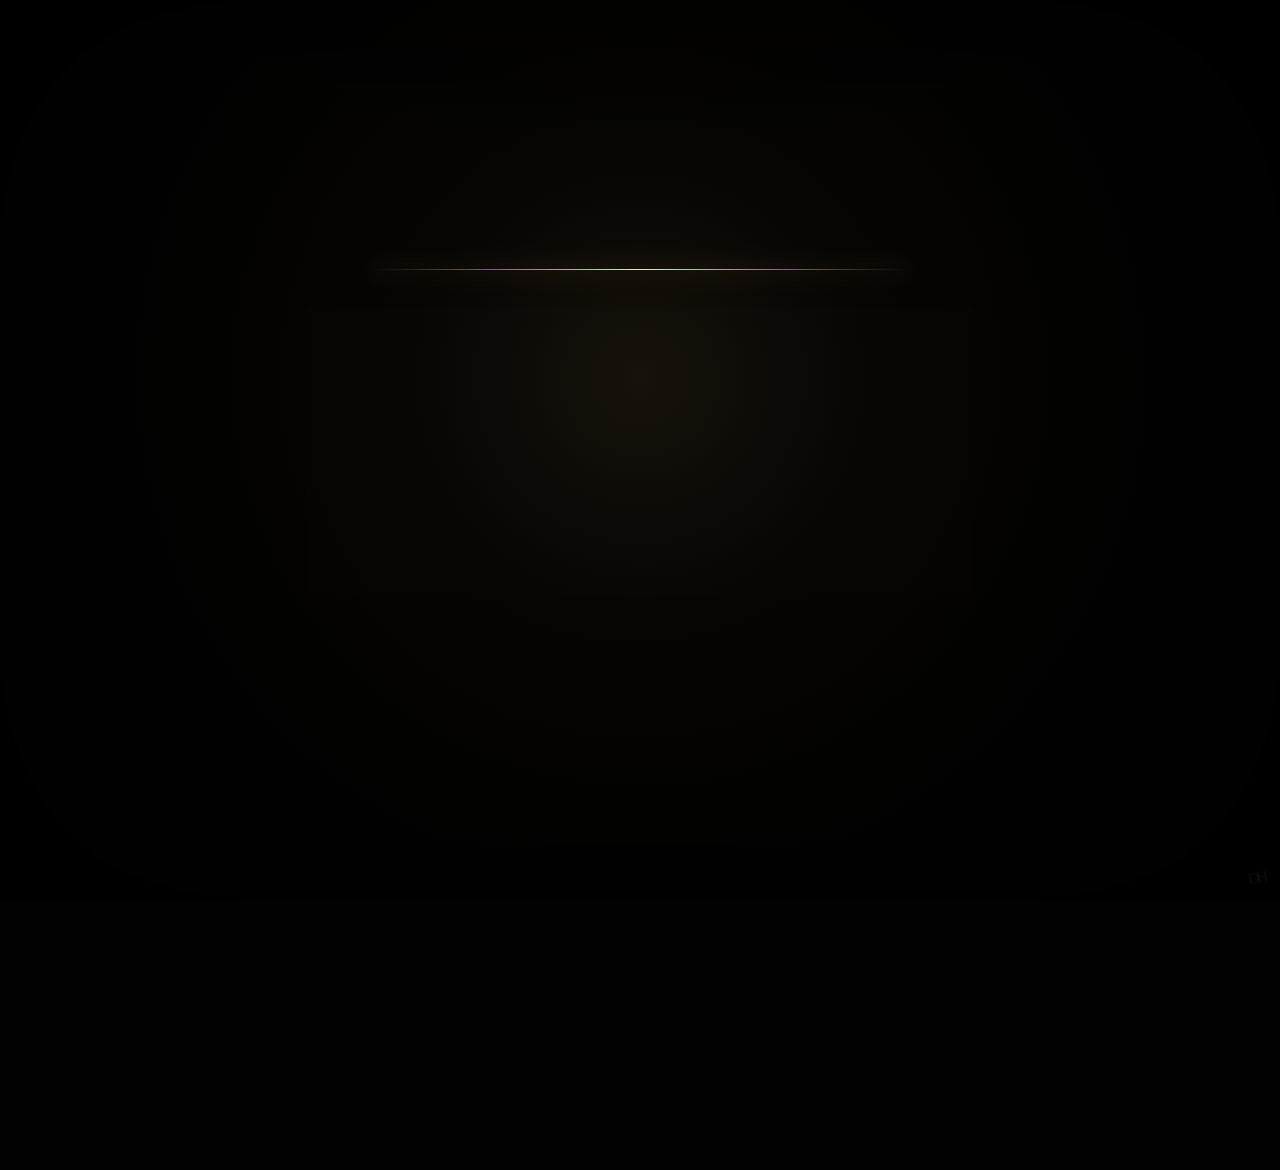
==== commit 6f815689: "Add files via upload" ====
--- a/index.html
+++ b/index.html
@@ -3,249 +3,95 @@
 <head>
 <meta charset="utf-8">
 <meta name="viewport" content="width=device-width,initial-scale=1,viewport-fit=cover">
-<meta name="theme-color" content="#030303">
-<meta name="robots" content="noindex,nofollow,noarchive">
+<meta name="theme-color" content="#020202">
 <title>De Onthulling — Fragment 01</title>
 <style>
-:root{--bg:#030303;--gold:#d5b16a;--gold2:#f2d58a;--white:#f4f0e8;--muted:#8f887b}
-*{box-sizing:border-box}
-html,body{margin:0;min-height:100%;background:var(--bg);color:var(--white);font-family:Arial,Helvetica,sans-serif}
-body{overflow:hidden}
-button{font:inherit}
-#app{position:relative;min-height:100dvh;display:grid;place-items:center;overflow:hidden;background:
-radial-gradient(circle at 50% 38%,rgba(213,177,106,.08),transparent 30%),
-linear-gradient(#050505,#010101)}
-#app:before{content:"";position:absolute;inset:-40%;opacity:.035;background-image:radial-gradient(#fff .6px,transparent .6px);background-size:4px 4px;animation:grain 10s linear infinite;pointer-events:none}
-.screen{position:absolute;inset:0;display:grid;place-items:center;align-content:center;text-align:center;padding:28px;opacity:0;transform:scale(.985);pointer-events:none;transition:opacity 1.1s ease,transform 1.4s ease}
+:root{--gold:#d8b56c;--gold2:#ffe2a1;--white:#f7f2e9;--muted:#8f887b}
+*{box-sizing:border-box} html,body{margin:0;width:100%;height:100%;background:#020202;color:var(--white);overflow:hidden;font-family:Arial,Helvetica,sans-serif}
+button{font:inherit} #app{position:relative;width:100%;height:100dvh;display:grid;place-items:center;background:radial-gradient(circle at 50% 42%,#17120b 0,#070604 28%,#020202 65%);isolation:isolate}
+canvas{position:absolute;inset:0;width:100%;height:100%;z-index:1;pointer-events:none}
+.grain{position:absolute;inset:-30%;z-index:2;opacity:.045;background-image:radial-gradient(#fff .55px,transparent .55px);background-size:4px 4px;animation:grain 8s steps(10) infinite;pointer-events:none}
+.vignette{position:absolute;inset:0;z-index:3;box-shadow:inset 0 0 22vw #000;pointer-events:none}
+.screen{position:absolute;inset:0;z-index:4;display:grid;place-items:center;align-content:center;text-align:center;padding:28px;opacity:0;transform:scale(.98);pointer-events:none;transition:opacity .85s ease,transform 1.1s ease}
 .screen.active{opacity:1;transform:scale(1);pointer-events:auto}
-.kicker{font-size:.68rem;letter-spacing:.34em;color:var(--gold);margin:0 0 18px}
+.kicker{font-size:.67rem;letter-spacing:.38em;color:var(--gold);margin:0 0 20px}
 h1,h2{font-family:Georgia,"Times New Roman",serif;font-weight:500;margin:0}
-h1{font-size:clamp(3rem,12vw,7.5rem);letter-spacing:.08em;line-height:.9}
-h2{font-size:clamp(2.2rem,8vw,4.8rem);letter-spacing:.04em}
-.sub{margin-top:22px;color:var(--muted);font-size:.78rem;letter-spacing:.22em}
-.start{margin-top:52px;padding:16px 28px;border:1px solid rgba(213,177,106,.7);border-radius:999px;color:var(--white);background:rgba(213,177,106,.08);letter-spacing:.16em;font-size:.72rem;cursor:pointer;box-shadow:0 0 34px rgba(213,177,106,.08)}
-.start:hover{background:rgba(213,177,106,.14)}
-.line{width:0;height:1px;margin:0 auto 30px;background:linear-gradient(90deg,transparent,var(--gold2),transparent);box-shadow:0 0 22px rgba(242,213,138,.65)}
-.line.draw{animation:draw 2.2s ease forwards}
-.flash{position:absolute;inset:0;background:radial-gradient(circle,rgba(242,213,138,.22),transparent 38%);opacity:0;pointer-events:none}
-.flash.go{animation:flash 1.1s ease}
-.logo-word{opacity:0;filter:blur(10px);transform:scale(.86);text-shadow:0 0 35px rgba(213,177,106,.18)}
-.logo-word.show{animation:logo 2.2s cubic-bezier(.2,.8,.2,1) forwards}
-.authorized{font-size:.68rem;letter-spacing:.45em;color:var(--gold2);opacity:0}
-.authorized.show{animation:fadeInOut 2.2s ease forwards}
-.protocol{width:min(86vw,540px)}
-.log{min-height:220px;display:grid;align-content:center;gap:17px;margin:26px 0;color:#d2ccc2;font-size:.82rem;letter-spacing:.06em}
-.entry{opacity:0;transform:translateY(9px)}
-.entry.show{animation:entry .75s ease forwards}
-.bar-shell{height:2px;background:rgba(255,255,255,.08);overflow:hidden}
-.bar{height:100%;width:0;background:linear-gradient(90deg,var(--gold),var(--gold2));box-shadow:0 0 14px rgba(213,177,106,.65);transition:width 1.2s ease}
-.count{font-family:Georgia,"Times New Roman",serif;font-size:clamp(9rem,38vw,18rem);color:var(--gold2);line-height:.8;text-shadow:0 0 50px rgba(213,177,106,.22)}
-.count.pulse{animation:count 1.15s ease}
-.wave{height:95px;display:flex;align-items:center;justify-content:center;gap:5px;margin:28px 0 8px}
-.wave i{display:block;width:3px;height:12px;border-radius:4px;background:linear-gradient(var(--gold2),#80632d);box-shadow:0 0 12px rgba(213,177,106,.3);animation:wave 1s ease-in-out infinite}
-.wave i:nth-child(2n){animation-delay:-.16s}.wave i:nth-child(3n){animation-delay:-.32s}.wave i:nth-child(4n){animation-delay:-.48s}
-.done{width:66px;height:66px;border:1px solid rgba(213,177,106,.55);border-radius:50%;display:grid;place-items:center;margin:0 auto 28px;color:var(--gold2);font-size:1.5rem;box-shadow:0 0 28px rgba(213,177,106,.12)}
-.copy{color:var(--muted);line-height:1.8;font-size:.83rem;max-width:420px}
-.retry{margin-top:28px;border:0;border-bottom:1px solid rgba(213,177,106,.35);background:none;color:var(--gold);padding:9px;letter-spacing:.12em;text-transform:uppercase;font-size:.68rem;cursor:pointer}
-.dh{position:absolute;right:14px;bottom:12px;color:rgba(213,177,106,.075);font-family:Georgia,serif;letter-spacing:-.16em;transform:rotate(-9deg);user-select:none}
-@keyframes draw{to{width:min(78vw,520px)}}
-@keyframes flash{0%{opacity:0}25%{opacity:1}100%{opacity:0}}
-@keyframes logo{to{opacity:1;filter:blur(0);transform:scale(1)}}
-@keyframes fadeInOut{0%{opacity:0}30%,65%{opacity:1}100%{opacity:0}}
-@keyframes entry{to{opacity:1;transform:none}}
-@keyframes count{0%{opacity:0;transform:scale(.68);filter:blur(10px)}40%{opacity:1;transform:scale(1.08);filter:blur(0)}100%{transform:scale(1)}}
-@keyframes wave{0%,100%{height:12px;opacity:.4}50%{height:82px;opacity:1}}
-@keyframes grain{to{transform:translate3d(3%,2%,0)}}
+h1{font-size:clamp(3rem,12vw,7.4rem);letter-spacing:.075em;line-height:.92;text-shadow:0 0 50px rgba(216,181,108,.16)}
+h2{font-size:clamp(2.15rem,8vw,4.5rem);letter-spacing:.045em}
+.sub{margin-top:22px;color:var(--muted);font-size:.75rem;letter-spacing:.24em}
+.line{height:1px;width:0;margin:0 auto 30px;background:linear-gradient(90deg,transparent,var(--gold2),transparent);box-shadow:0 0 25px rgba(255,226,161,.7)}
+.line.draw{animation:draw 2.1s ease forwards}
+.authorized{font-size:.68rem;letter-spacing:.5em;color:var(--gold2);opacity:0;margin-bottom:25px}
+.authorized.show{animation:auth 2.1s ease forwards}
+.logo{opacity:0;filter:blur(12px);transform:scale(.82)}
+.logo.show{animation:logo 2.25s cubic-bezier(.16,.8,.24,1) forwards}
+.start{margin-top:48px;padding:16px 31px;border:1px solid rgba(216,181,108,.72);border-radius:999px;background:rgba(216,181,108,.08);color:var(--white);letter-spacing:.18em;font-size:.71rem;cursor:pointer;box-shadow:0 0 42px rgba(216,181,108,.09);opacity:0;pointer-events:none;transition:.8s ease}
+.start.ready{opacity:1;pointer-events:auto} .start:hover{background:rgba(216,181,108,.16);box-shadow:0 0 55px rgba(216,181,108,.18)}
+.hint{opacity:0;color:var(--muted);font-size:.76rem;margin-top:16px;transition:1s ease} .hint.show{opacity:1}
+.protocol{width:min(86vw,570px)} .log{height:235px;display:grid;align-content:center;gap:17px;text-align:left;font-size:.8rem;letter-spacing:.065em;color:#d4cec4}
+.entry{opacity:0;transform:translateY(8px)} .entry.show{animation:entry .65s ease forwards}
+.bar-shell{height:2px;background:rgba(255,255,255,.08);overflow:hidden} .bar{height:100%;width:0;background:linear-gradient(90deg,var(--gold),var(--gold2));box-shadow:0 0 17px rgba(216,181,108,.75);transition:width .95s ease}
+.count{font-family:Georgia,"Times New Roman",serif;font-size:clamp(10rem,42vw,21rem);line-height:.72;color:var(--gold2);text-shadow:0 0 65px rgba(216,181,108,.3);opacity:0}
+.count.hit{animation:countHit 1.15s cubic-bezier(.1,.85,.25,1)}
+#countdown.impact1{animation:shake1 .5s ease} #countdown.impact2{animation:shake2 .62s ease} #countdown.impact3{animation:shake3 .75s ease}
+.flash{position:absolute;inset:0;background:radial-gradient(circle,rgba(255,226,161,.44),transparent 38%);opacity:0;pointer-events:none}
+.flash.go{animation:flash .7s ease}
+.ring{position:absolute;width:min(74vw,470px);aspect-ratio:1;border:1px solid rgba(255,226,161,.6);border-radius:50%;opacity:0;transform:scale(.2)}
+.ring.go{animation:ring 1s ease-out}
+.wave{height:100px;display:flex;align-items:center;justify-content:center;gap:5px;margin:30px 0 10px}
+.wave i{display:block;width:3px;height:12px;border-radius:5px;background:linear-gradient(var(--gold2),#755823);box-shadow:0 0 13px rgba(216,181,108,.45);animation:wave .72s ease-in-out infinite}
+.wave i:nth-child(2n){animation-delay:-.12s} .wave i:nth-child(3n){animation-delay:-.28s} .wave i:nth-child(5n){animation-delay:-.42s}
+.done{width:68px;height:68px;margin:0 auto 28px;border:1px solid rgba(216,181,108,.6);border-radius:50%;display:grid;place-items:center;color:var(--gold2);font-size:1.5rem;box-shadow:0 0 35px rgba(216,181,108,.15)}
+.copy{color:var(--muted);line-height:1.8;font-size:.82rem;max-width:430px} .retry{margin-top:28px;border:0;border-bottom:1px solid rgba(216,181,108,.4);background:none;color:var(--gold);padding:9px;letter-spacing:.13em;font-size:.67rem;cursor:pointer}
+.dh{position:absolute;z-index:5;right:15px;bottom:13px;font-family:Georgia,serif;letter-spacing:-.18em;color:rgba(216,181,108,.07);transform:rotate(-11deg);user-select:none}
+@keyframes grain{to{transform:translate3d(3%,2%,0)}} @keyframes draw{to{width:min(78vw,540px)}}
+@keyframes auth{0%{opacity:0}28%,68%{opacity:1}100%{opacity:0}} @keyframes logo{to{opacity:1;filter:blur(0);transform:scale(1)}}
+@keyframes entry{to{opacity:1;transform:none}} @keyframes countHit{0%{opacity:0;filter:blur(18px);transform:scale(.42)}30%{opacity:1;filter:blur(0);transform:scale(1.17)}100%{opacity:1;transform:scale(1)}}
+@keyframes flash{0%{opacity:0}15%{opacity:1}100%{opacity:0}} @keyframes ring{0%{opacity:.9;transform:scale(.2)}100%{opacity:0;transform:scale(1.45)}}
+@keyframes shake1{15%{transform:translate(3px,-2px) scale(1.01)}35%{transform:translate(-3px,2px)}100%{transform:none}}
+@keyframes shake2{10%{transform:translate(7px,-5px) scale(1.022)}25%{transform:translate(-7px,5px)}45%{transform:translate(4px,-2px)}100%{transform:none}}
+@keyframes shake3{8%{transform:translate(12px,-8px) scale(1.04)}20%{transform:translate(-11px,8px)}34%{transform:translate(8px,-5px)}48%{transform:translate(-5px,3px)}100%{transform:none}}
+@keyframes wave{0%,100%{height:12px;opacity:.35}50%{height:92px;opacity:1}}
 @media(prefers-reduced-motion:reduce){*{animation-duration:.01ms!important;transition-duration:.01ms!important}}
 </style>
 </head>
 <body>
 <main id="app">
-  <section id="start" class="screen active">
-    <div>
-      <div class="line" id="bootLine"></div>
-      <div class="authorized" id="bootAuthorized">AUTHORIZED</div>
-      <h1 class="logo-word" id="bootLogo">DE ONTHULLING</h1>
-      <p class="sub" id="bootFragment" style="opacity:0">FRAGMENT 01</p>
-      <button id="open" class="start" style="opacity:0;pointer-events:none">OPEN FRAGMENT</button>
-      <p id="soundHint" class="copy" style="margin-top:16px;opacity:0">Zet je geluid aan voor de volledige ervaring.</p>
-    </div>
-  </section>
-
-  <section id="intro" class="screen">
-    <div class="flash" id="flash"></div>
-    <div>
-      <div class="authorized" id="authorized">AUTHORIZED</div>
-      <h1 class="logo-word" id="logo">DE ONTHULLING</h1>
-    </div>
-  </section>
-
-  <section id="protocol" class="screen">
-    <div class="protocol">
-      <p class="kicker">THE REVEAL PROTOCOL</p>
-      <div class="log" id="log"></div>
-      <div class="bar-shell"><div class="bar" id="bar"></div></div>
-    </div>
-  </section>
-
-  <section id="countdown" class="screen">
-    <div>
-      <p class="kicker">FRAGMENT WORDT VRIJGEGEVEN</p>
-      <div class="count" id="count">3</div>
-    </div>
-  </section>
-
-  <section id="audioScreen" class="screen">
-    <div>
-      <p class="kicker">FRAGMENT 01</p>
-      <h2>Luister.</h2>
-      <div class="wave"><i></i><i></i><i></i><i></i><i></i><i></i><i></i><i></i><i></i><i></i><i></i><i></i><i></i><i></i><i></i><i></i><i></i><i></i><i></i></div>
-      <p id="audioStatus" class="copy">Audiofragment wordt afgespeeld.</p>
-      <button id="manualAudio" class="retry" hidden>START GELUID</button>
-    </div>
-  </section>
-
-  <section id="complete" class="screen">
-    <div>
-      <div class="done">✓</div>
-      <p class="kicker">FRAGMENT VOLTOOID</p>
-      <h2>Voortgang opgeslagen.</h2>
-      <p class="copy">De volgende onthulling wacht op het juiste moment.</p>
-      <button id="again" class="retry">OPNIEUW BELEVEN</button>
-    </div>
-  </section>
-
-  <div class="dh">DH</div>
-  <audio id="crowd" preload="auto" src="[data-uri]"></audio>
+<canvas id="fx"></canvas><div class="grain"></div><div class="vignette"></div>
+<section id="boot" class="screen active"><div>
+ <div id="bootLine" class="line"></div>
+ <div id="bootAuth" class="authorized">AUTHORIZED</div>
+ <h1 id="bootLogo" class="logo">DE ONTHULLING</h1>
+ <p id="bootSub" class="sub" style="opacity:0">FRAGMENT 01</p>
+ <button id="open" class="start">OPEN FRAGMENT</button>
+ <p id="hint" class="hint">Zet je geluid aan voor de volledige ervaring.</p>
+</div></section>
+<section id="protocol" class="screen"><div class="protocol"><p class="kicker">THE REVEAL PROTOCOL</p><div id="log" class="log"></div><div class="bar-shell"><div id="bar" class="bar"></div></div></div></section>
+<section id="countdown" class="screen"><div id="flash" class="flash"></div><div id="ring" class="ring"></div><div><p class="kicker">FRAGMENT WORDT VRIJGEGEVEN</p><div id="count" class="count">3</div></div></section>
+<section id="audioScreen" class="screen"><div><p class="kicker">FRAGMENT 01</p><h2>Luister.</h2><div class="wave"><i></i><i></i><i></i><i></i><i></i><i></i><i></i><i></i><i></i><i></i><i></i><i></i><i></i><i></i><i></i><i></i><i></i><i></i><i></i><i></i><i></i><i></i><i></i></div><p class="copy">Wat je hoort, is je eerste aanwijzing.</p></div></section>
+<section id="complete" class="screen"><div><div class="done">✓</div><p class="kicker">FRAGMENT VOLTOOID</p><h2>Voortgang opgeslagen.</h2><p class="copy">De volgende onthulling wacht op het juiste moment.</p><button id="again" class="retry">OPNIEUW BELEVEN</button></div></section>
+<div class="dh">DH</div>
+<audio id="master" preload="auto" src="[data-uri]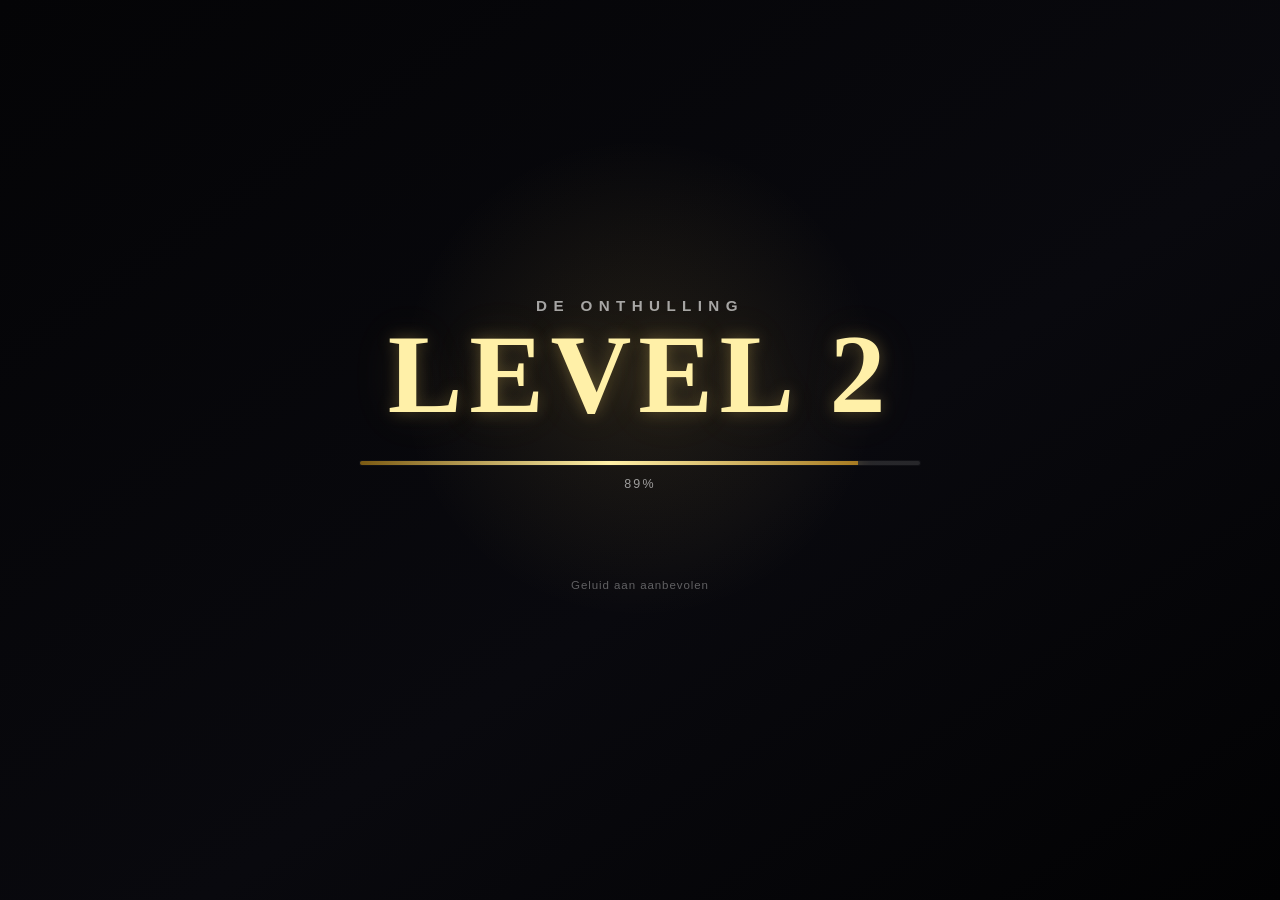
==== commit 44538f1e: "Level 2 Level 2" ====
--- a/index.html
+++ b/index.html
@@ -1,97 +1,52 @@
 <!doctype html>
 <html lang="nl">
 <head>
-<meta charset="utf-8">
-<meta name="viewport" content="width=device-width,initial-scale=1,viewport-fit=cover">
-<meta name="theme-color" content="#020202">
-<title>De Onthulling — Fragment 01</title>
-<style>
-:root{--gold:#d8b56c;--gold2:#ffe2a1;--white:#f7f2e9;--muted:#8f887b}
-*{box-sizing:border-box} html,body{margin:0;width:100%;height:100%;background:#020202;color:var(--white);overflow:hidden;font-family:Arial,Helvetica,sans-serif}
-button{font:inherit} #app{position:relative;width:100%;height:100dvh;display:grid;place-items:center;background:radial-gradient(circle at 50% 42%,#17120b 0,#070604 28%,#020202 65%);isolation:isolate}
-canvas{position:absolute;inset:0;width:100%;height:100%;z-index:1;pointer-events:none}
-.grain{position:absolute;inset:-30%;z-index:2;opacity:.045;background-image:radial-gradient(#fff .55px,transparent .55px);background-size:4px 4px;animation:grain 8s steps(10) infinite;pointer-events:none}
-.vignette{position:absolute;inset:0;z-index:3;box-shadow:inset 0 0 22vw #000;pointer-events:none}
-.screen{position:absolute;inset:0;z-index:4;display:grid;place-items:center;align-content:center;text-align:center;padding:28px;opacity:0;transform:scale(.98);pointer-events:none;transition:opacity .85s ease,transform 1.1s ease}
-.screen.active{opacity:1;transform:scale(1);pointer-events:auto}
-.kicker{font-size:.67rem;letter-spacing:.38em;color:var(--gold);margin:0 0 20px}
-h1,h2{font-family:Georgia,"Times New Roman",serif;font-weight:500;margin:0}
-h1{font-size:clamp(3rem,12vw,7.4rem);letter-spacing:.075em;line-height:.92;text-shadow:0 0 50px rgba(216,181,108,.16)}
-h2{font-size:clamp(2.15rem,8vw,4.5rem);letter-spacing:.045em}
-.sub{margin-top:22px;color:var(--muted);font-size:.75rem;letter-spacing:.24em}
-.line{height:1px;width:0;margin:0 auto 30px;background:linear-gradient(90deg,transparent,var(--gold2),transparent);box-shadow:0 0 25px rgba(255,226,161,.7)}
-.line.draw{animation:draw 2.1s ease forwards}
-.authorized{font-size:.68rem;letter-spacing:.5em;color:var(--gold2);opacity:0;margin-bottom:25px}
-.authorized.show{animation:auth 2.1s ease forwards}
-.logo{opacity:0;filter:blur(12px);transform:scale(.82)}
-.logo.show{animation:logo 2.25s cubic-bezier(.16,.8,.24,1) forwards}
-.start{margin-top:48px;padding:16px 31px;border:1px solid rgba(216,181,108,.72);border-radius:999px;background:rgba(216,181,108,.08);color:var(--white);letter-spacing:.18em;font-size:.71rem;cursor:pointer;box-shadow:0 0 42px rgba(216,181,108,.09);opacity:0;pointer-events:none;transition:.8s ease}
-.start.ready{opacity:1;pointer-events:auto} .start:hover{background:rgba(216,181,108,.16);box-shadow:0 0 55px rgba(216,181,108,.18)}
-.hint{opacity:0;color:var(--muted);font-size:.76rem;margin-top:16px;transition:1s ease} .hint.show{opacity:1}
-.protocol{width:min(86vw,570px)} .log{height:235px;display:grid;align-content:center;gap:17px;text-align:left;font-size:.8rem;letter-spacing:.065em;color:#d4cec4}
-.entry{opacity:0;transform:translateY(8px)} .entry.show{animation:entry .65s ease forwards}
-.bar-shell{height:2px;background:rgba(255,255,255,.08);overflow:hidden} .bar{height:100%;width:0;background:linear-gradient(90deg,var(--gold),var(--gold2));box-shadow:0 0 17px rgba(216,181,108,.75);transition:width .95s ease}
-.count{font-family:Georgia,"Times New Roman",serif;font-size:clamp(10rem,42vw,21rem);line-height:.72;color:var(--gold2);text-shadow:0 0 65px rgba(216,181,108,.3);opacity:0}
-.count.hit{animation:countHit 1.15s cubic-bezier(.1,.85,.25,1)}
-#countdown.impact1{animation:shake1 .5s ease} #countdown.impact2{animation:shake2 .62s ease} #countdown.impact3{animation:shake3 .75s ease}
-.flash{position:absolute;inset:0;background:radial-gradient(circle,rgba(255,226,161,.44),transparent 38%);opacity:0;pointer-events:none}
-.flash.go{animation:flash .7s ease}
-.ring{position:absolute;width:min(74vw,470px);aspect-ratio:1;border:1px solid rgba(255,226,161,.6);border-radius:50%;opacity:0;transform:scale(.2)}
-.ring.go{animation:ring 1s ease-out}
-.wave{height:100px;display:flex;align-items:center;justify-content:center;gap:5px;margin:30px 0 10px}
-.wave i{display:block;width:3px;height:12px;border-radius:5px;background:linear-gradient(var(--gold2),#755823);box-shadow:0 0 13px rgba(216,181,108,.45);animation:wave .72s ease-in-out infinite}
-.wave i:nth-child(2n){animation-delay:-.12s} .wave i:nth-child(3n){animation-delay:-.28s} .wave i:nth-child(5n){animation-delay:-.42s}
-.done{width:68px;height:68px;margin:0 auto 28px;border:1px solid rgba(216,181,108,.6);border-radius:50%;display:grid;place-items:center;color:var(--gold2);font-size:1.5rem;box-shadow:0 0 35px rgba(216,181,108,.15)}
-.copy{color:var(--muted);line-height:1.8;font-size:.82rem;max-width:430px} .retry{margin-top:28px;border:0;border-bottom:1px solid rgba(216,181,108,.4);background:none;color:var(--gold);padding:9px;letter-spacing:.13em;font-size:.67rem;cursor:pointer}
-.dh{position:absolute;z-index:5;right:15px;bottom:13px;font-family:Georgia,serif;letter-spacing:-.18em;color:rgba(216,181,108,.07);transform:rotate(-11deg);user-select:none}
-@keyframes grain{to{transform:translate3d(3%,2%,0)}} @keyframes draw{to{width:min(78vw,540px)}}
-@keyframes auth{0%{opacity:0}28%,68%{opacity:1}100%{opacity:0}} @keyframes logo{to{opacity:1;filter:blur(0);transform:scale(1)}}
-@keyframes entry{to{opacity:1;transform:none}} @keyframes countHit{0%{opacity:0;filter:blur(18px);transform:scale(.42)}30%{opacity:1;filter:blur(0);transform:scale(1.17)}100%{opacity:1;transform:scale(1)}}
-@keyframes flash{0%{opacity:0}15%{opacity:1}100%{opacity:0}} @keyframes ring{0%{opacity:.9;transform:scale(.2)}100%{opacity:0;transform:scale(1.45)}}
-@keyframes shake1{15%{transform:translate(3px,-2px) scale(1.01)}35%{transform:translate(-3px,2px)}100%{transform:none}}
-@keyframes shake2{10%{transform:translate(7px,-5px) scale(1.022)}25%{transform:translate(-7px,5px)}45%{transform:translate(4px,-2px)}100%{transform:none}}
-@keyframes shake3{8%{transform:translate(12px,-8px) scale(1.04)}20%{transform:translate(-11px,8px)}34%{transform:translate(8px,-5px)}48%{transform:translate(-5px,3px)}100%{transform:none}}
-@keyframes wave{0%,100%{height:12px;opacity:.35}50%{height:92px;opacity:1}}
-@media(prefers-reduced-motion:reduce){*{animation-duration:.01ms!important;transition-duration:.01ms!important}}
-</style>
+  <meta charset="utf-8" />
+  <meta name="viewport" content="width=device-width, initial-scale=1, viewport-fit=cover" />
+  <meta name="theme-color" content="#050507" />
+  <title>De Onthulling — Level 2</title>
+  <link rel="preload" href="assets/audio/rotterdam.m4a" as="audio" type="audio/mp4" />
+  <link rel="stylesheet" href="style.css" />
 </head>
 <body>
-<main id="app">
-<canvas id="fx"></canvas><div class="grain"></div><div class="vignette"></div>
-<section id="boot" class="screen active"><div>
- <div id="bootLine" class="line"></div>
- <div id="bootAuth" class="authorized">AUTHORIZED</div>
- <h1 id="bootLogo" class="logo">DE ONTHULLING</h1>
- <p id="bootSub" class="sub" style="opacity:0">FRAGMENT 01</p>
- <button id="open" class="start">OPEN FRAGMENT</button>
- <p id="hint" class="hint">Zet je geluid aan voor de volledige ervaring.</p>
-</div></section>
-<section id="protocol" class="screen"><div class="protocol"><p class="kicker">THE REVEAL PROTOCOL</p><div id="log" class="log"></div><div class="bar-shell"><div id="bar" class="bar"></div></div></div></section>
-<section id="countdown" class="screen"><div id="flash" class="flash"></div><div id="ring" class="ring"></div><div><p class="kicker">FRAGMENT WORDT VRIJGEGEVEN</p><div id="count" class="count">3</div></div></section>
-<section id="audioScreen" class="screen"><div><p class="kicker">FRAGMENT 01</p><h2>Luister.</h2><div class="wave"><i></i><i></i><i></i><i></i><i></i><i></i><i></i><i></i><i></i><i></i><i></i><i></i><i></i><i></i><i></i><i></i><i></i><i></i><i></i><i></i><i></i><i></i><i></i></div><p class="copy">Wat je hoort, is je eerste aanwijzing.</p></div></section>
-<section id="complete" class="screen"><div><div class="done">✓</div><p class="kicker">FRAGMENT VOLTOOID</p><h2>Voortgang opgeslagen.</h2><p class="copy">De volgende onthulling wacht op het juiste moment.</p><button id="again" class="retry">OPNIEUW BELEVEN</button></div></section>
-<div class="dh">DH</div>
-<audio id="master" preload="auto" src="[data-uri]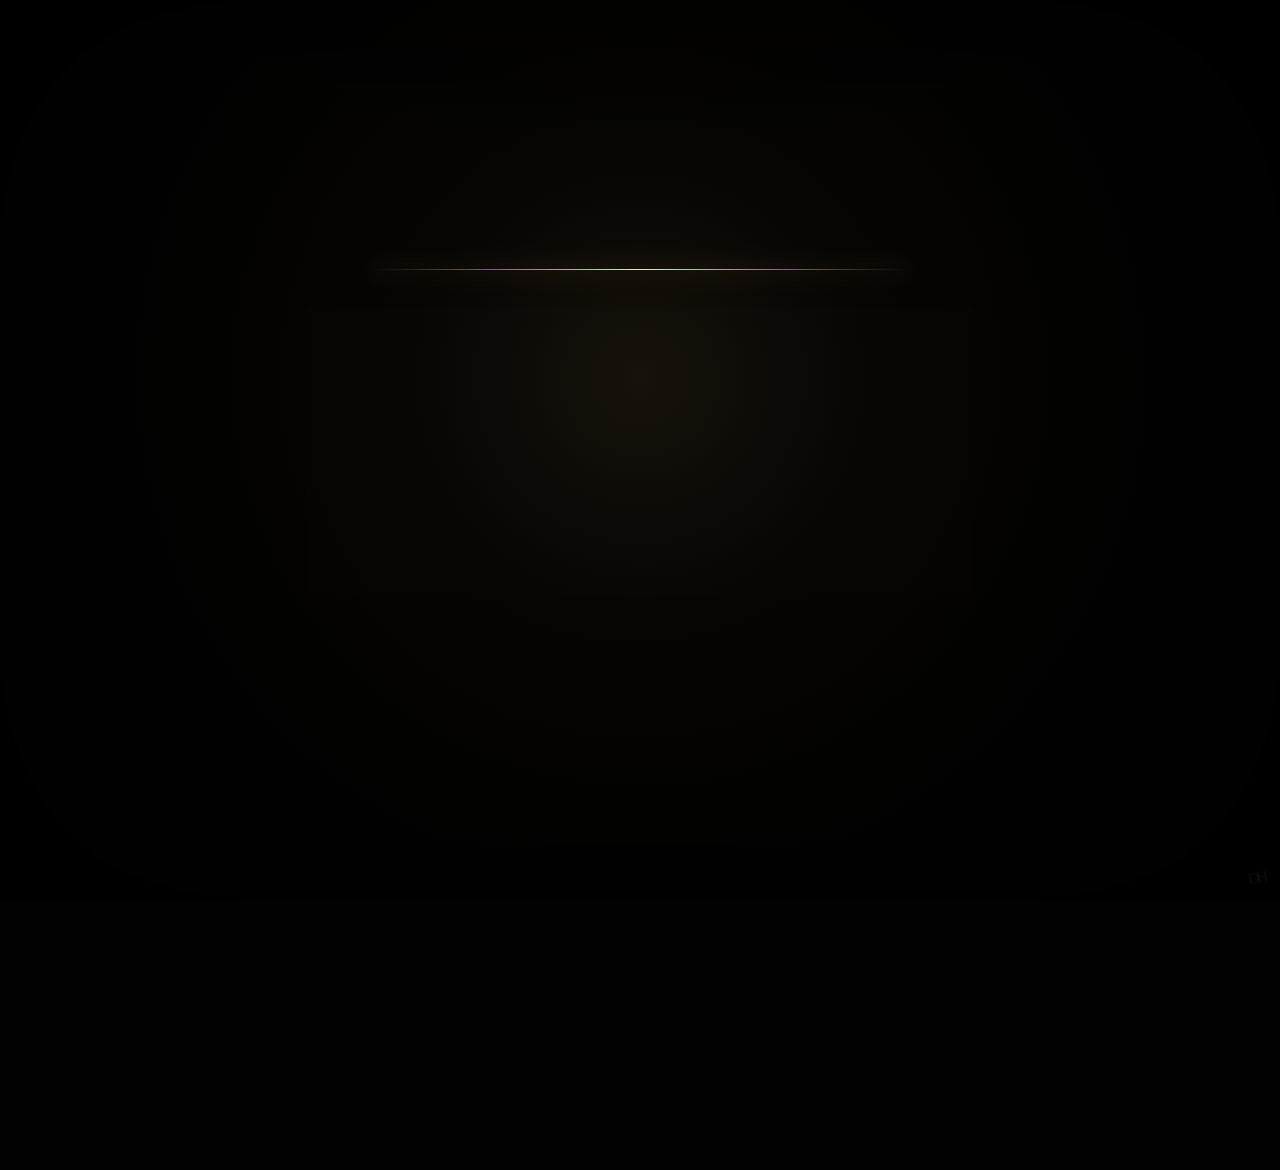
==== commit a6b03edf: "Add files via upload" ====
--- a/index.html
+++ b/index.html
@@ -1,52 +1,194 @@
 <!doctype html>
 <html lang="nl">
 <head>
-  <meta charset="utf-8" />
-  <meta name="viewport" content="width=device-width, initial-scale=1, viewport-fit=cover" />
-  <meta name="theme-color" content="#050507" />
-  <title>De Onthulling — Level 2</title>
-  <link rel="preload" href="assets/audio/rotterdam.m4a" as="audio" type="audio/mp4" />
-  <link rel="stylesheet" href="style.css" />
+<meta charset="utf-8">
+<meta name="viewport" content="width=device-width,initial-scale=1,viewport-fit=cover">
+<meta name="theme-color" content="#020202">
+<title>De Onthulling — Level 1</title>
+<style>
+:root{--gold:#d8b56c;--gold2:#ffe2a1;--white:#f7f2e9;--muted:#8f887b}
+*{box-sizing:border-box} html,body{margin:0;width:100%;height:100%;background:#020202;color:var(--white);overflow:hidden;font-family:Arial,Helvetica,sans-serif}
+button{font:inherit} #app{position:relative;width:100%;height:100dvh;display:grid;place-items:center;background:radial-gradient(circle at 50% 42%,#17120b 0,#070604 28%,#020202 65%);isolation:isolate}
+canvas{position:absolute;inset:0;width:100%;height:100%;z-index:1;pointer-events:none}
+.grain{position:absolute;inset:-30%;z-index:2;opacity:.045;background-image:radial-gradient(#fff .55px,transparent .55px);background-size:4px 4px;animation:grain 8s steps(10) infinite;pointer-events:none}
+.vignette{position:absolute;inset:0;z-index:3;box-shadow:inset 0 0 22vw #000;pointer-events:none}
+.screen{position:absolute;inset:0;z-index:4;display:grid;place-items:center;align-content:center;text-align:center;padding:28px;opacity:0;transform:scale(.98);pointer-events:none;transition:opacity .85s ease,transform 1.1s ease}
+.screen.active{opacity:1;transform:scale(1);pointer-events:auto}
+.kicker{font-size:.67rem;letter-spacing:.38em;color:var(--gold);margin:0 0 20px}
+h1,h2{font-family:Georgia,"Times New Roman",serif;font-weight:500;margin:0}
+h1{font-size:clamp(3rem,12vw,7.4rem);letter-spacing:.075em;line-height:.92;text-shadow:0 0 50px rgba(216,181,108,.16)}
+h2{font-size:clamp(2.15rem,8vw,4.5rem);letter-spacing:.045em}
+.sub{margin-top:22px;color:var(--muted);font-size:.75rem;letter-spacing:.24em}
+.line{height:1px;width:0;margin:0 auto 30px;background:linear-gradient(90deg,transparent,var(--gold2),transparent);box-shadow:0 0 25px rgba(255,226,161,.7)}
+.line.draw{animation:draw 2.1s ease forwards}
+.authorized{font-size:.68rem;letter-spacing:.5em;color:var(--gold2);opacity:0;margin-bottom:25px}
+.authorized.show{animation:auth 2.1s ease forwards}
+.logo{opacity:0;filter:blur(12px);transform:scale(.82)}
+.logo.show{animation:logo 2.25s cubic-bezier(.16,.8,.24,1) forwards}
+.start{margin-top:48px;padding:16px 31px;border:1px solid rgba(216,181,108,.72);border-radius:999px;background:rgba(216,181,108,.08);color:var(--white);letter-spacing:.18em;font-size:.71rem;cursor:pointer;box-shadow:0 0 42px rgba(216,181,108,.09);opacity:0;pointer-events:none;transition:.8s ease}
+.start.ready{opacity:1;pointer-events:auto} .start:hover{background:rgba(216,181,108,.16);box-shadow:0 0 55px rgba(216,181,108,.18)}
+.hint{opacity:0;color:var(--muted);font-size:.76rem;margin-top:16px;transition:1s ease} .hint.show{opacity:1}
+.protocol{width:min(86vw,570px)} .log{height:235px;display:grid;align-content:center;gap:17px;text-align:left;font-size:.8rem;letter-spacing:.065em;color:#d4cec4}
+.entry{opacity:0;transform:translateY(8px)} .entry.show{animation:entry .65s ease forwards}
+.bar-shell{height:2px;background:rgba(255,255,255,.08);overflow:hidden} .bar{height:100%;width:0;background:linear-gradient(90deg,var(--gold),var(--gold2));box-shadow:0 0 17px rgba(216,181,108,.75);transition:width .95s ease}
+.count{font-family:Georgia,"Times New Roman",serif;font-size:clamp(10rem,42vw,21rem);line-height:.72;color:var(--gold2);text-shadow:0 0 65px rgba(216,181,108,.3);opacity:0}
+.count.hit{animation:countHit 1.15s cubic-bezier(.1,.85,.25,1)}
+#countdown.impact1{animation:shake1 .5s ease} #countdown.impact2{animation:shake2 .62s ease} #countdown.impact3{animation:shake3 .75s ease}
+.flash{position:absolute;inset:0;background:radial-gradient(circle,rgba(255,226,161,.44),transparent 38%);opacity:0;pointer-events:none}
+.flash.go{animation:flash .7s ease}
+.ring{position:absolute;width:min(74vw,470px);aspect-ratio:1;border:1px solid rgba(255,226,161,.6);border-radius:50%;opacity:0;transform:scale(.2)}
+.ring.go{animation:ring 1s ease-out}
+.wave{height:100px;display:flex;align-items:center;justify-content:center;gap:5px;margin:30px 0 10px}
+.wave i{display:block;width:3px;height:12px;border-radius:5px;background:linear-gradient(var(--gold2),#755823);box-shadow:0 0 13px rgba(216,181,108,.45);animation:wave .72s ease-in-out infinite}
+.wave i:nth-child(2n){animation-delay:-.12s} .wave i:nth-child(3n){animation-delay:-.28s} .wave i:nth-child(5n){animation-delay:-.42s}
+.done{width:68px;height:68px;margin:0 auto 28px;border:1px solid rgba(216,181,108,.6);border-radius:50%;display:grid;place-items:center;color:var(--gold2);font-size:1.5rem;box-shadow:0 0 35px rgba(216,181,108,.15)}
+.copy{color:var(--muted);line-height:1.8;font-size:.82rem;max-width:430px} .retry{margin-top:28px;border:0;border-bottom:1px solid rgba(216,181,108,.4);background:none;color:var(--gold);padding:9px;letter-spacing:.13em;font-size:.67rem;cursor:pointer}
+.dh{position:absolute;z-index:5;right:15px;bottom:13px;font-family:Georgia,serif;letter-spacing:-.18em;color:rgba(216,181,108,.07);transform:rotate(-11deg);user-select:none}
+@keyframes grain{to{transform:translate3d(3%,2%,0)}} @keyframes draw{to{width:min(78vw,540px)}}
+@keyframes auth{0%{opacity:0}28%,68%{opacity:1}100%{opacity:0}} @keyframes logo{to{opacity:1;filter:blur(0);transform:scale(1)}}
+@keyframes entry{to{opacity:1;transform:none}} @keyframes countHit{0%{opacity:0;filter:blur(18px);transform:scale(.42)}30%{opacity:1;filter:blur(0);transform:scale(1.17)}100%{opacity:1;transform:scale(1)}}
+@keyframes flash{0%{opacity:0}15%{opacity:1}100%{opacity:0}} @keyframes ring{0%{opacity:.9;transform:scale(.2)}100%{opacity:0;transform:scale(1.45)}}
+@keyframes shake1{15%{transform:translate(3px,-2px) scale(1.01)}35%{transform:translate(-3px,2px)}100%{transform:none}}
+@keyframes shake2{10%{transform:translate(7px,-5px) scale(1.022)}25%{transform:translate(-7px,5px)}45%{transform:translate(4px,-2px)}100%{transform:none}}
+@keyframes shake3{8%{transform:translate(12px,-8px) scale(1.04)}20%{transform:translate(-11px,8px)}34%{transform:translate(8px,-5px)}48%{transform:translate(-5px,3px)}100%{transform:none}}
+@keyframes wave{0%,100%{height:12px;opacity:.35}50%{height:92px;opacity:1}}
+@media(prefers-reduced-motion:reduce){*{animation-duration:.01ms!important;transition-duration:.01ms!important}}
+
+.quote-stage{position:relative;width:min(90vw,940px);min-height:44vh;display:grid;place-items:center}
+.quote-line{position:absolute;inset:0;display:grid;place-items:center;margin:0;padding:20px;
+font-family:Georgia,"Times New Roman",serif;font-style:italic;font-size:clamp(2rem,7.5vw,5.35rem);
+font-weight:400;line-height:1.22;letter-spacing:.012em;color:#f6d88d;text-shadow:0 0 16px rgba(255,226,161,.25),0 0 48px rgba(216,181,108,.16);
+opacity:0;filter:blur(12px);transform:translateY(18px) scale(.985)}
+.quote-line.enter{animation:quoteEnter 1.25s cubic-bezier(.16,.75,.2,1) forwards}
+.quote-line.leave{animation:quoteLeave 1.05s ease forwards}
+.quote-line.final-line{font-size:clamp(2.2rem,8.3vw,5.9rem);text-shadow:0 0 22px rgba(255,226,161,.42),0 0 72px rgba(216,181,108,.24)}
+.quote-all{position:absolute;inset:0;display:grid;place-items:center;opacity:0;filter:blur(10px);transform:scale(.985)}
+.quote-all.show{animation:quoteAllIn 1.7s ease forwards}
+.quote-all.fade{animation:quoteAllOut 3.3s ease forwards}
+.quote-all blockquote{margin:0;padding:0 22px;font-family:Georgia,"Times New Roman",serif;font-style:italic;
+font-size:clamp(1.15rem,4vw,2.3rem);line-height:1.72;color:#f2d38a;text-align:center;text-shadow:0 0 25px rgba(216,181,108,.18)}
+.level-complete{position:absolute;bottom:11vh;left:0;right:0;text-align:center;font-size:.67rem;letter-spacing:.42em;color:#d8b56c;opacity:0}
+.level-complete.show{animation:completeIn 1.4s ease forwards}.level-complete.fade{animation:completeOut 2.7s ease forwards}
+@keyframes quoteEnter{to{opacity:1;filter:blur(0);transform:translateY(0) scale(1)}}
+@keyframes quoteLeave{from{opacity:1;filter:blur(0);transform:translateY(0) scale(1)}to{opacity:0;filter:blur(15px);transform:translateY(-16px) scale(1.015)}}
+@keyframes quoteAllIn{to{opacity:1;filter:blur(0);transform:scale(1)}}
+@keyframes quoteAllOut{from{opacity:1;filter:blur(0);transform:scale(1)}to{opacity:0;filter:blur(18px);transform:scale(1.025)}}
+@keyframes completeIn{to{opacity:1}}@keyframes completeOut{from{opacity:1}to{opacity:0}}
+.dh-particle{font-family:Georgia,"Times New Roman",serif;font-weight:700;letter-spacing:-.28em}
+
+</style>
 </head>
 <body>
-  <main id="app" aria-live="polite">
-    <section id="loader" class="scene active">
-      <div class="loader-card">
-        <div class="eyebrow">DE ONTHULLING</div>
-        <h1>LEVEL 2</h1>
-        <div class="progress-shell" aria-label="Laden">
-          <div id="progressBar" class="progress-bar"></div>
-        </div>
-        <div id="progressText" class="progress-text">0%</div>
-        <button id="startButton" class="start-button" type="button" disabled>START ONTHULLING</button>
-        <p class="sound-note">Geluid aan aanbevolen</p>
-      </div>
-    </section>
+<main id="app">
+<canvas id="fx"></canvas><div class="grain"></div><div class="vignette"></div>
+<section id="boot" class="screen active"><div>
+ <div id="bootLine" class="line"></div>
+ <div id="bootAuth" class="authorized">AUTHORIZED</div>
+ <h1 id="bootLogo" class="logo">DE ONTHULLING</h1>
+ <p id="bootSub" class="sub" style="opacity:0">LEVEL 1</p>
+ <button id="open" class="start">OPEN LEVEL</button>
+ <p id="hint" class="hint">Zet je geluid aan voor de volledige ervaring.</p>
+</div></section>
+<section id="protocol" class="screen"><div class="protocol"><p class="kicker">THE REVEAL PROTOCOL</p><div id="log" class="log"></div><div class="bar-shell"><div id="bar" class="bar"></div></div></div></section>
+<section id="countdown" class="screen"><div id="flash" class="flash"></div><div id="ring" class="ring"></div><div><p class="kicker">LEVEL WORDT VRIJGEGEVEN</p><div id="count" class="count">3</div></div></section>
 
-    <section id="countdown" class="scene countdown-scene" aria-hidden="true">
-      <div id="countNumber" class="count-number"></div>
-      <div id="boomText" class="boom-text">BOOM</div>
-    </section>
+<section id="quoteScreen" class="screen">
+  <div class="quote-stage">
+    <p id="quoteLine" class="quote-line"></p>
+    <div id="quoteAll" class="quote-all">
+      <blockquote>
+        Ik weet wat ik doe...<br>
+        Laat mij je entertainen...<br>
+        Ik doe alles op gevoel...<br>
+        Het gaat je niet vervelen...<br>
+        Je weet dat ik het meen...<br>
+        Dit ga je niet vergeten.
+      </blockquote>
+    </div>
+  </div>
+  <div id="levelComplete" class="level-complete">LEVEL 1 VOLTOOID</div>
+</section>
+<div class="dh">DH</div>
+<audio id="master" preload="auto" src="[data-uri]